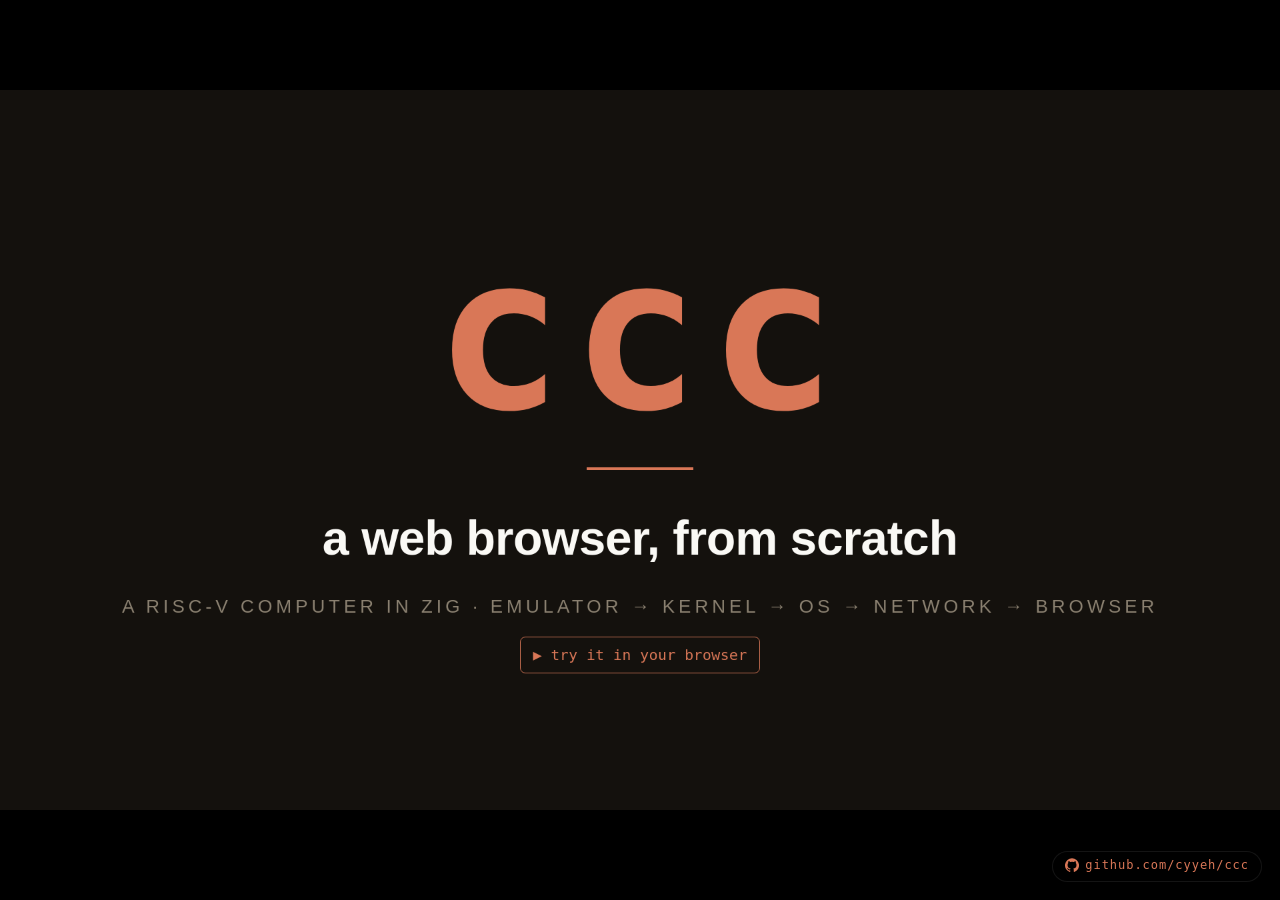
==== index.html @ 8da64212 "Phase 3.F Task 8: trace verification + README + deck updates Bumped README to "Phase 3 complete" wit" ====
<!DOCTYPE html>
<html lang="en">
<head>
  <meta charset="utf-8">
  <title>ccc — a web browser, from scratch</title>
  <meta name="viewport" content="width=device-width, initial-scale=1">
  <script src="deck-stage.js" defer></script>
  <style>
    :root {
      --bg: #14110d;
      --fg: #faf9f5;
      --accent: #d97757;
      --muted: #8a8070;
      --panel: #1e1a14;
      --panel-border: #2d261d;
      --dim: #5a5247;
    }

    html, body { margin: 0; padding: 0; background: #000; color: var(--fg); }

    deck-stage section {
      background: var(--bg);
      color: var(--fg);
      font-family: -apple-system, BlinkMacSystemFont, "Inter", "Helvetica Neue", Arial, sans-serif;
      font-size: 28px;
      line-height: 1.5;
      padding: 96px 120px;
      display: flex;
      flex-direction: column;
      /* `safe center` falls back to flex-start when content is taller than
         the slide — prevents the top from being clipped and unreachable when
         the section starts scrolling. */
      justify-content: safe center;
      box-sizing: border-box;
      letter-spacing: 0.005em;
      /* The shadow DOM's `::slotted(*) { overflow: hidden }` has no
         !important, so this author rule wins. Allow a vertical scrollbar
         when a slide's content exceeds the 1080px design height. */
      overflow-y: auto;
      overflow-x: hidden;
    }
    /* Minimal scrollbar styling so it blends with the deck palette. */
    deck-stage section::-webkit-scrollbar { width: 10px; }
    deck-stage section::-webkit-scrollbar-track { background: transparent; }
    deck-stage section::-webkit-scrollbar-thumb {
      background: rgba(217, 119, 87, 0.25);
      border-radius: 999px;
    }
    deck-stage section::-webkit-scrollbar-thumb:hover {
      background: rgba(217, 119, 87, 0.5);
    }

    section.title {
      align-items: center;
      justify-content: center;
      text-align: center;
      padding: 80px;
    }

    .brand {
      font-family: ui-monospace, "SF Mono", Menlo, Consolas, monospace;
      font-weight: 700;
      color: var(--accent);
      font-size: 320px;
      letter-spacing: 0.04em;
      line-height: 1;
    }
    .brand-rule {
      width: 160px;
      height: 4px;
      background: var(--accent);
      margin: 40px 0 48px;
    }
    .title-line-1 {
      font-size: 72px;
      font-weight: 600;
      letter-spacing: -0.01em;
      color: var(--fg);
      margin: 0;
    }
    .title-line-2 {
      font-size: 28px;
      color: var(--muted);
      letter-spacing: 0.2em;
      text-transform: uppercase;
      margin-top: 28px;
    }

    .slide-label {
      position: absolute;
      top: 44px;
      left: 120px;
      font-family: ui-monospace, "SF Mono", Menlo, Consolas, monospace;
      font-size: 22px;
      color: var(--dim);
      letter-spacing: 0.18em;
      text-transform: uppercase;
    }

    .slide-title {
      font-size: 68px;
      font-weight: 600;
      letter-spacing: -0.01em;
      color: var(--fg);
      margin: 0 0 20px 0;
    }
    .slide-title .accent { color: var(--accent); }

    /* Plain-English description under each slide title. Sits between the
       title and the technical content: readable at a conference-room
       distance, de-emphasised versus the title, emphasised versus code. */
    .plain {
      font-size: 28px;
      font-weight: 400;
      line-height: 1.5;
      color: #c8c0b3;
      max-width: 1500px;
      margin: 0 0 32px 0;
    }
    .plain strong { color: var(--fg); font-weight: 600; }
    .plain code {
      font-family: ui-monospace, "SF Mono", Menlo, Consolas, monospace;
      font-size: 0.92em;
      color: var(--accent);
    }

    .body { font-size: 32px; line-height: 1.55; }

    pre.code {
      background: var(--panel);
      border: 1px solid var(--panel-border);
      border-radius: 14px;
      padding: 28px 36px;
      font-family: ui-monospace, "SF Mono", Menlo, Consolas, monospace;
      font-size: 26px;
      line-height: 1.5;
      color: var(--fg);
      margin: 0;
      white-space: pre;
    }
    pre.code .c { color: var(--dim); }
    pre.code .k { color: #c49bde; }
    pre.code .n { color: #8db4e8; }
    pre.code .s { color: #9ec890; }
    pre.code .a { color: var(--accent); }

    code.inline {
      font-family: ui-monospace, "SF Mono", Menlo, Consolas, monospace;
      font-size: 0.92em;
      color: var(--accent);
      background: rgba(217, 119, 87, 0.08);
      padding: 2px 10px;
      border-radius: 6px;
    }

    .two-col { display: grid; grid-template-columns: 1fr 1fr; gap: 48px; align-items: start; }
    .three-col { display: grid; grid-template-columns: 1fr 1fr 1fr; gap: 36px; align-items: start; }

    .panel {
      background: var(--panel);
      border: 1px solid var(--panel-border);
      border-radius: 14px;
      padding: 26px 32px;
    }
    .panel h4 {
      margin: 0 0 12px 0;
      color: var(--accent);
      font-size: 22px;
      letter-spacing: 0.16em;
      text-transform: uppercase;
      font-weight: 600;
    }
    .panel p { margin: 0; font-size: 26px; line-height: 1.5; color: var(--fg); }

    .caption {
      font-size: 24px;
      color: var(--muted);
      margin-top: 28px;
      line-height: 1.5;
    }

    .flow {
      font-family: ui-monospace, "SF Mono", Menlo, Consolas, monospace;
      font-size: 24px;
      line-height: 1.5;
      color: var(--fg);
      white-space: pre;
      margin: 0;
    }
    .flow .arrow { color: var(--accent); font-weight: 600; }
    .flow .dim { color: var(--muted); }

    .check-list .row { margin-bottom: 18px; }
    .check-list .row:last-child { margin-bottom: 0; }
    .check-list .head {
      font-size: 32px;
      color: var(--accent);
      margin-bottom: 4px;
    }
    .check-list .sub {
      color: var(--muted);
      font-size: 22px;
      line-height: 1.4;
    }

    .toc { display: flex; flex-direction: column; gap: 14px; margin-top: 4px; }
    .toc-row {
      display: grid;
      grid-template-columns: 84px 1fr;
      gap: 28px;
      align-items: baseline;
    }
    .toc-num {
      font-family: ui-monospace, "SF Mono", Menlo, Consolas, monospace;
      font-size: 64px;
      font-weight: 700;
      line-height: 1;
      color: var(--dim);
      text-align: right;
      letter-spacing: -0.02em;
    }
    .toc-body { min-width: 0; }
    .toc-head {
      font-size: 30px;
      font-weight: 600;
      color: var(--fg);
      margin-bottom: 4px;
      line-height: 1.2;
    }
    .toc-sub {
      font-size: 22px;
      color: var(--muted);
      line-height: 1.4;
    }
    .toc-sub code.inline { font-size: 0.95em; }
    .toc-status {
      display: inline-block;
      font-family: ui-monospace, "SF Mono", Menlo, Consolas, monospace;
      font-size: 18px;
      font-weight: 500;
      letter-spacing: 0.12em;
      text-transform: uppercase;
      padding: 3px 12px;
      border-radius: 999px;
      margin-left: 14px;
      vertical-align: middle;
    }
    .toc-status.done {
      color: var(--accent);
      background: rgba(217, 119, 87, 0.12);
      border: 1px solid rgba(217, 119, 87, 0.4);
    }
    .toc-status.active {
      color: var(--fg);
      background: rgba(217, 119, 87, 0.22);
      border: 1px solid var(--accent);
    }
    .toc-status.upcoming {
      color: var(--dim);
      background: transparent;
      border: 1px solid var(--panel-border);
    }
    .toc-status.optional {
      color: var(--dim);
      background: transparent;
      border: 1px dashed var(--panel-border);
    }

    .site-footer {
      position: fixed;
      right: 18px;
      bottom: 18px;
      z-index: 2147483100;
      font-family: ui-monospace, "SF Mono", Menlo, Consolas, monospace;
      font-size: 12px;
      letter-spacing: 0.08em;
      padding: 6px 12px;
      border-radius: 999px;
      background: rgba(0, 0, 0, 0.55);
      backdrop-filter: blur(6px);
      -webkit-backdrop-filter: blur(6px);
      border: 1px solid rgba(255, 255, 255, 0.08);
    }
    .site-footer a {
      color: var(--accent);
      text-decoration: none;
      display: inline-flex;
      align-items: center;
      gap: 6px;
    }
    .site-footer a:hover { color: #fff; }
    .site-footer svg { width: 14px; height: 14px; display: block; }
    .demo-link {
      display: inline-block;
      margin-top: 24px;
      font-family: ui-monospace, "SF Mono", Menlo, Consolas, monospace;
      font-size: 22px;
      color: var(--accent);
      text-decoration: none;
      padding: 10px 18px;
      border: 1px solid var(--accent);
      border-radius: 8px;
      transition: background-color 140ms ease, color 140ms ease;
    }
    .demo-link:hover {
      background: var(--accent);
      color: var(--bg);
    }
    @media print { .site-footer { display: none !important; } }
  </style>
</head>
<body>

<deck-stage width="1920" height="1080">

  <!-- 1: Title -->
  <section class="title" data-label="Title">
    <div class="brand">ccc</div>
    <div class="brand-rule"></div>
    <div class="title-line-1">a web browser, from scratch</div>
    <div class="title-line-2">a RISC-V computer in Zig · emulator → kernel → OS → network → browser</div>
    <a class="demo-link" href="web/">▶ try it in your browser</a>
  </section>

  <!-- 2: Table of contents · five phases -->
  <section data-label="Contents · five phases">
    <div class="slide-label">contents · the project</div>
    <h2 class="slide-title">Five phases, <span class="accent">one browser</span></h2>
    <p class="plain">The end goal: boot our own kernel, talk to a server we control, and render plain HTML in a terminal-mode browser — everything written from scratch. No Linux. No TLS. That arc splits into five phases, each with its own spec and plan. <strong>Phase 6</strong> is an optional graphical addendum — framebuffer, compositor, windowed apps — orthogonal to the browser goal.</p>
    <div class="toc">
      <div class="toc-row">
        <div class="toc-num">1</div>
        <div class="toc-body">
          <div class="toc-head">RISC-V CPU emulator <span class="toc-status done">✓ complete</span></div>
          <div class="toc-sub">Zig-written RV32IMA emulator · passes <code class="inline">riscv-tests</code> · runs a bare-metal hello world.</div>
        </div>
      </div>
      <div class="toc-row">
        <div class="toc-num">2</div>
        <div class="toc-body">
          <div class="toc-head">Bare-metal kernel <span class="toc-status done">✓ complete</span></div>
          <div class="toc-sub">S-mode + Sv32 paging · trap delegation · async timers · process + scheduler + <code class="inline">yield</code> + ticks.</div>
        </div>
      </div>
      <div class="toc-row">
        <div class="toc-num">3</div>
        <div class="toc-body">
          <div class="toc-head">Multi-process OS + shell <span class="toc-status active">complete · 3.a + 3.b + 3.c + 3.d + 3.e + 3.f done</span></div>
          <div class="toc-sub">Process scheduler · fork/exec · block device · filesystem · tiny shell, <code class="inline">ls</code>/<code class="inline">cat</code>, an editor. <strong>Plans 3.A + 3.B + 3.C + 3.D + 3.E + 3.F landed (Phase 3 done):</strong> emulator PLIC + block + UART RX, the kernel-side <code class="inline">ptable</code> / scheduler / <code class="inline">swtch</code> / ELF loader, the full Unix-shaped <code class="inline">fork</code> / <code class="inline">exec</code> / <code class="inline">wait</code> / <code class="inline">exit</code> / kill-flag lifecycle, the read-side filesystem (bufcache + inode cache + <code class="inline">namei</code> · <code class="inline">/bin/init</code> from disk), the <strong>write side + console + shell</strong> — <code class="inline">writei</code> / <code class="inline">ialloc</code> / <code class="inline">itrunc</code> / <code class="inline">dirlink</code>, cooked-mode line discipline on fd 0/1/2, and a real <code class="inline">sh</code> driving <code class="inline">ls</code> / <code class="inline">cat</code> / <code class="inline">echo</code> / <code class="inline">mkdir</code> / <code class="inline">rm</code>, and finally the <strong>cursor-moving <code class="inline">edit</code> binary + <code class="inline">e2e-persist</code></strong> that proves writes survive emulator restart.</div>
        </div>
      </div>
      <div class="toc-row">
        <div class="toc-num">4</div>
        <div class="toc-body">
          <div class="toc-head">Network stack <span class="toc-status upcoming">upcoming</span></div>
          <div class="toc-sub">Ethernet → ARP → IP → ICMP → UDP → TCP → DNS, layer by layer.</div>
        </div>
      </div>
      <div class="toc-row">
        <div class="toc-num">5</div>
        <div class="toc-body">
          <div class="toc-head">HTTP/1.0 + text browser <span class="toc-status upcoming">upcoming</span></div>
          <div class="toc-sub">HTTP client · URL parsing · tiny HTML parser · terminal renderer · link navigation by number.</div>
        </div>
      </div>
      <div class="toc-row">
        <div class="toc-num">6</div>
        <div class="toc-body">
          <div class="toc-head">Framebuffer + compositor + windowed apps <span class="toc-status optional">optional · addendum</span></div>
          <div class="toc-sub">Linear framebuffer · mouse + keyboard input · kernel <code class="inline">mmap</code> + pipes · userland <code class="inline">wm</code> compositor · windowed <code class="inline">clock</code>, <code class="inline">calc</code>, and <code class="inline">term</code> demos. Reverses the original "no graphics" stance.</div>
        </div>
      </div>
    </div>
    <div class="caption">This deck walks <strong>Phase 1</strong> and <strong>Phase 2</strong> in full, plus <strong>Plans 3.A, 3.B, 3.C, 3.D, 3.E, and 3.F</strong> — the emulator-side substrate, the kernel-side multi-process foundation, the Unix-shaped process lifecycle, the read-side filesystem that finally loads <code class="inline">/bin/init</code> from disk, the write-side + console + shell that gives the OS its first interactive prompt, and the cursor-moving <code class="inline">edit</code> binary + persistence test that closes Phase 3.</div>
  </section>

  <!-- 3: Chapter 1.A · the hart -->
  <section data-label="Ch 1.A · the hart">
    <div class="slide-label">chapter 1.a · the hart</div>
    <h2 class="slide-title">A register file and a <span class="accent">fetch-decode loop</span></h2>
    <p class="plain">Phase 1 starts with nothing. A <code>Cpu</code> struct holds <strong>32 general-purpose registers</strong> (x0 hardwired to zero) plus a program counter. The main loop fetches four bytes at PC, decodes them into a tagged <code class="inline">Instruction</code>, dispatches on the variant, and steps PC.</p>
    <div class="two-col">
      <pre class="code" style="margin: 0; font-size: 22px; padding: 18px 22px;"><span class="k">pub const</span> Cpu = <span class="k">struct</span> {
    regs: [<span class="n">32</span>]u32,        <span class="c">// x0..x31</span>
    pc:   u32,             <span class="c">// program counter</span>
    mem:  *Memory,

    <span class="k">pub fn</span> writeReg(self: *Cpu,
                       i: u5, v: u32) <span class="k">void</span> {
        <span class="k">if</span> (i == <span class="n">0</span>) <span class="k">return</span>;  <span class="c">// x0 hardwired</span>
        self.regs[i] = v;
    }

    <span class="k">pub fn</span> step(self: *Cpu) !<span class="k">void</span> {
        <span class="k">const</span> raw = <span class="k">try</span> self.mem.fetch(self.pc);
        <span class="k">const</span> insn = <span class="k">try</span> decode(raw);
        <span class="k">try</span> self.execute(insn);
    }
};</pre>
      <div class="panel">
        <h4>40 RV32I instructions</h4>
        <p style="font-size: 22px; line-height: 1.65;">
          <strong>2</strong> · LUI · AUIPC<br>
          <strong>2</strong> · JAL · JALR<br>
          <strong>6</strong> · BEQ · BNE · BLT · BGE · BLTU · BGEU<br>
          <strong>5</strong> · LB · LH · LW · LBU · LHU<br>
          <strong>3</strong> · SB · SH · SW<br>
          <strong>9</strong> · ADDI · SLTI · SLTIU · XORI · ORI · ANDI · SLLI · SRLI · SRAI<br>
          <strong>10</strong> · ADD · SUB · SLL · SLT · SLTU · XOR · SRL · SRA · OR · AND<br>
          <strong>3</strong> · FENCE · ECALL · EBREAK
        </p>
      </div>
    </div>
    <div class="caption">All 40 decode into a single tagged <code class="inline">Instruction</code> union — <code class="inline">execute</code> switches on the tag, no opcode-bit shenanigans in the hot path. <strong>78 inline unit tests</strong> pin encode/decode round-trips and arithmetic edge cases.</div>
  </section>

  <!-- 4: Chapter 1.A · memory + MMIO -->
  <section data-label="Ch 1.A · memory + MMIO">
    <div class="slide-label">chapter 1.a · memory + mmio</div>
    <h2 class="slide-title">128 MB of RAM, <span class="accent">two devices, one halt</span></h2>
    <p class="plain">Memory is one flat allocation at <code>0x8000_0000</code>. Loads and stores route through a single <code>Memory</code> object: addresses inside the RAM range hit the buffer; a small set of MMIO ranges shortcut to device handlers. Two devices is the minimum needed to make the guest <em>do</em> something visible: print bytes, then stop.</p>
    <div class="two-col">
      <pre class="flow" style="font-size: 22px; margin: 0;"><span class="dim">guest physical address space</span>

 0x0000_0000  ┐
              │  invalid · access fault
 0x0010_0000  ┤  <span class="arrow">halt MMIO</span>   <span class="dim">(1 byte)</span>
              │
 0x1000_0000  ┤  <span class="arrow">UART</span>        <span class="dim">(NS16550A subset)</span>
              │
              │  invalid
 0x8000_0000  ┤  <span class="arrow">RAM</span>         <span class="dim">128 MB, flat</span>
              │
 0x8800_0000  ┘
</pre>
      <div class="panel">
        <h4>UART · 0x1000_0000</h4>
        <p style="font-size: 22px; margin-bottom: 18px;">NS16550A subset. THR (offset 0) byte-stores forward to host stdout; LSR (offset 5) reports <code class="inline">THR_EMPTY | TX_IDLE</code> so the guest's spin-wait completes immediately.</p>
        <h4 style="margin-top: 0;">Halt · 0x0010_0000</h4>
        <p style="font-size: 22px;">A single byte. Any store snapshots the low byte as the host process's exit code, then breaks the fetch-decode loop.</p>
      </div>
    </div>
    <div class="caption"><code class="inline">zig build e2e</code> loads a hand-encoded RV32I program at <code class="inline">0x8000_0000</code> that loops over <code class="inline">"hello world\n"</code>, byte-stores each character to the UART THR, then byte-stores 0 to the halt device. <strong>The first end-to-end signal that the emulator is real.</strong></div>
  </section>

  <!-- 5: Chapter 1.B · M extension -->
  <section data-label="Ch 1.B · M extension">
    <div class="slide-label">chapter 1.b · m extension</div>
    <h2 class="slide-title">Multiply, divide, <span class="accent">every edge case</span></h2>
    <p class="plain">RV32M adds <strong>8 instructions</strong>. Multiply is straightforward — except the high-word variants (<code>mulh</code> / <code>mulhu</code> / <code>mulhsu</code>) need 64-bit intermediates with the right signedness on each operand. Divide and remainder are required to behave a specific way on the two cases that would otherwise trap on real silicon: <strong>divide by zero</strong> and <strong>signed overflow</strong>.</p>
    <div class="two-col">
      <pre class="code" style="margin: 0; font-size: 22px; padding: 18px 22px;"><span class="c">// rv32m: 8 ops, all OP-major (0x33),</span>
<span class="c">// distinguished by funct7 = 0000001</span>

<span class="c">// multiply</span>
mul    rd, rs1, rs2     <span class="c">// (rs1 * rs2)[31:0]</span>
mulh   rd, rs1, rs2     <span class="c">// (s64 × s64)[63:32]</span>
mulhu  rd, rs1, rs2     <span class="c">// (u64 × u64)[63:32]</span>
mulhsu rd, rs1, rs2     <span class="c">// (s64 × u64)[63:32]</span>

<span class="c">// divide / remainder</span>
div    rd, rs1, rs2     <span class="c">// signed</span>
divu   rd, rs1, rs2     <span class="c">// unsigned</span>
rem    rd, rs1, rs2     <span class="c">// signed</span>
remu   rd, rs1, rs2     <span class="c">// unsigned</span></pre>
      <div class="panel">
        <h4>Edge cases · spec-mandated</h4>
        <p style="font-size: 22px; line-height: 1.65;">
          <strong>Divide by zero</strong><br>
          <code class="inline">div / divu</code> → <code class="inline">0xFFFF_FFFF</code><br>
          <code class="inline">rem / remu</code> → dividend<br><br>
          <strong>Signed overflow</strong> <span style="color: var(--muted);">(<code class="inline">INT_MIN</code> ÷ <code class="inline">-1</code>)</span><br>
          <code class="inline">div</code> → <code class="inline">INT_MIN</code><br>
          <code class="inline">rem</code> → <code class="inline">0</code><br><br>
          <span style="color: var(--muted);">No traps. Ever. The result is what the hardware <em>must</em> return.</span>
        </p>
      </div>
    </div>
    <div class="caption"><code class="inline">execute</code> casts to <code class="inline">i64</code>/<code class="inline">u64</code> with the correct signedness per opcode, then truncates to the requested half. ~30 new unit tests pin every edge case from the table above.</div>
  </section>

  <!-- 6: Chapter 1.B · A extension -->
  <section data-label="Ch 1.B · A extension">
    <div class="slide-label">chapter 1.b · a extension</div>
    <h2 class="slide-title">LR/SC plus <span class="accent">nine atomic ops</span></h2>
    <p class="plain">RV32A adds <strong>11 instructions</strong>. Load-reserved / store-conditional gives us a compare-and-swap-shaped primitive; the nine AMOs (atomic-memory-operation) are read-modify-write opcodes that return the original value. Single-hart semantics — the <code>aq</code>/<code>rl</code> ordering bits decode but don't reorder anything. A small <code class="inline">reservation: ?u32</code> field on the hart tracks live LR/SC state.</p>
    <pre class="code">    <span class="c"># 6 × 7 = 42, atomically stored, split for display</span>
    li    t1, <span class="n">6</span>
    li    t2, <span class="n">7</span>
    <span class="a">mul</span>   t4, t1, t2          <span class="c"># t4 ← 42                       (RV32M)</span>
    <span class="a">amoswap.w</span> t5, t4, (t3)    <span class="c"># atomically store 42          (RV32A)</span>
    <span class="a">divu</span>  t6, t4, <span class="n">10</span>           <span class="c"># tens  = 4                    (RV32M)</span>
    <span class="a">remu</span>  t4, t4, <span class="n">10</span>           <span class="c"># ones  = 2                    (RV32M)</span>
    <span class="a">fence.i</span>                     <span class="c"># instruction fence          (Zifencei)</span></pre>
    <div class="caption"><strong>11 A-ops</strong> · <code class="inline">lr.w</code> · <code class="inline">sc.w</code> + 9 AMOs <span style="color: var(--muted);">(swap · add · xor · and · or · min · max · minu · maxu)</span> · <strong>1 Zifencei</strong> — <code class="inline">fence.i</code> is a no-op (we have no I-cache). <code class="inline">lr.w</code> sets the reservation; <code class="inline">sc.w</code> reads it, returns 0 on success / 1 on miss, then clears it. ~50 new unit tests green.</div>
  </section>

  <!-- 7: Chapter 1.C · privilege + CSRs -->
  <section data-label="Ch 1.C · privilege + CSRs">
    <div class="slide-label">chapter 1.c · privilege + csrs</div>
    <h2 class="slide-title">Two privileges, <span class="accent">a control file</span></h2>
    <p class="plain">Up to now the hart had one mode and zero state besides registers and PC. Plan 1.C adds the machinery that separates kernel code from user code: a second privilege level (<strong>U</strong>), a small file of <strong>control and status registers</strong>, and the <code>Zicsr</code> instructions that read and write them. U-mode access to M-CSRs traps as illegal — the boundary becomes enforceable.</p>
    <div class="two-col">
      <div class="panel">
        <h4>Zicsr · 6 instructions</h4>
        <pre class="code" style="margin: 12px 0 0 0; font-size: 22px; padding: 18px 22px;">csrrw  rd, csr, rs1   <span class="c"># swap</span>
csrrs  rd, csr, rs1   <span class="c"># set bits</span>
csrrc  rd, csr, rs1   <span class="c"># clear bits</span>
csrrwi rd, csr, uimm5
csrrsi rd, csr, uimm5
csrrci rd, csr, uimm5

<span class="c"># side-effect rules:</span>
<span class="c">#   rd  = x0 → suppress read</span>
<span class="c">#   rs1 = x0 → suppress write</span></pre>
      </div>
      <div class="panel">
        <h4>M-mode CSR file</h4>
        <p style="font-size: 22px; line-height: 1.65;">
          <strong>writable</strong><br>
          <code class="inline">mstatus</code> · <code class="inline">mtvec</code> · <code class="inline">mepc</code><br>
          <code class="inline">mcause</code> · <code class="inline">mtval</code><br>
          <code class="inline">mie</code> · <code class="inline">mip</code> · <code class="inline">mscratch</code><br>
          <code class="inline">mtimecmp</code> <span style="color: var(--muted);">(via CLINT mirror)</span><br><br>
          <strong>read-only</strong><br>
          <code class="inline">misa</code> = <code class="inline">0x4014_1101</code> <span style="color: var(--muted);">(RV32 I·M·A·U)</span><br>
          <code class="inline">mhartid</code> · <code class="inline">mvendor/arch/impid</code> · zero<br><br>
          U-mode CSR access → illegal instruction trap.
        </p>
      </div>
    </div>
    <div class="caption"><code class="inline">mstatus</code>'s key bits: <strong>MIE</strong> (interrupts enabled), <strong>MPIE</strong> (saved MIE), <strong>MPP</strong> (previous privilege — restored by <code class="inline">mret</code>). Setting <code class="inline">MPP=00</code> then <code class="inline">mret</code> downgrades to U-mode. The whole privilege transition is one instruction.</div>
  </section>

  <!-- 8: Chapter 1.C · traps + conformance -->
  <section data-label="Ch 1.C · traps + conformance">
    <div class="slide-label">chapter 1.c · traps + the real test suite</div>
    <h2 class="slide-title">Synchronous traps, <span class="accent">a real test suite</span></h2>
    <p class="plain">A trap is a tightly choreographed dance of CSR writes. Six fields snapshot the cause, the faulting PC, and the previous privilege; PC jumps to <code>mtvec</code>. <code>mret</code> reverses it. Eight causes cover everything an RV32IMA hart can throw without supervisor mode. Then we point the official <strong>RISC-V conformance tests</strong> at it.</p>
    <div class="two-col">
      <div class="panel">
        <h4>Trap entry · mret</h4>
        <pre class="flow" style="font-size: 20px; line-height: 1.4; margin-top: 6px;">  U-mode code
     │  ecall / fault
     ▼
  mcause ← cause code
  mepc   ← pc of faulting inst
  mtval  ← fault info
  mstatus.MPP  ← prev priv
  mstatus.MPIE ← MIE; MIE ← 0
  pc     ← mtvec
     │
     ▼
  M-mode handler
     │  <span class="arrow">mret</span>
     ▼
  pc     ← mepc
  priv   ← mstatus.MPP
  MIE    ← mstatus.MPIE
     │
     ▼
  resume

<span class="dim">8 causes · ecall_u/m · ebreak ·</span>
<span class="dim">illegal · ld/st misaligned · ld/st fault</span></pre>
      </div>
      <div class="panel">
        <h4>Conformance · riscv-tests</h4>
        <pre style="background: transparent; border: none; padding: 0; margin: 12px 0 0 0; font-family: ui-monospace, Menlo, monospace; font-size: 22px; line-height: 1.55; color: var(--fg); white-space: pre;">$ zig build riscv-tests
<span style="color: var(--dim);"># 66/66 pass</span>
<span style="color: var(--dim);">#   rv32ui  39   integer</span>
<span style="color: var(--dim);">#   rv32um   8   multiply/divide</span>
<span style="color: var(--dim);">#   rv32ua  10   atomics</span>
<span style="color: var(--dim);">#   rv32mi   9   M-mode + traps</span></pre>
        <p style="font-size: 22px; line-height: 1.55; margin-top: 16px;">Each test is an ELF that runs under our hand-rolled <strong>ELF32 loader</strong>; success is signaled by writing 1 to the linker symbol <code class="inline">tohost</code>. CLINT lives at <code class="inline">0x0200_0000</code> for the <code class="inline">rv32mi</code> timer tests.</p>
      </div>
    </div>
  </section>

  <!-- 9: Chapter 1.D · two halves -->
  <section data-label="Ch 1.D · hello.elf">
    <div class="slide-label">chapter 1.d · hello.elf · two halves</div>
    <h2 class="slide-title">Two halves, one binary</h2>
    <p class="plain"><code>hello.elf</code> bundles two cooperating programs. A tiny supervisor written in assembly boots the hardware and services requests; the application, written in Zig, simply asks for what it wants. The split mirrors how real operating systems separate <strong>kernel code</strong> from <strong>user code</strong>.</p>
    <div class="two-col">
      <div class="panel">
        <h4>monitor.S · M-mode</h4>
        <p style="margin-bottom: 16px;">Boots the hart, installs the trap vector, drops to U-mode, and services <code class="inline">ecall</code>.</p>
        <p style="color: var(--muted); font-size: 24px;">Hand-written RISC-V assembly. Linked at <code class="inline">0x80000000</code>.</p>
      </div>
      <div class="panel">
        <h4>hello.zig · U-mode</h4>
        <p style="margin-bottom: 16px;">Naked function. No prologue, no stack. Calls <code class="inline">write(1, msg, 12)</code> then <code class="inline">exit(0)</code> via <code class="inline">ecall</code>.</p>
        <p style="color: var(--muted); font-size: 24px;">Cross-compiled Zig. No libc.</p>
      </div>
    </div>
  </section>

  <!-- 10: Chapter 1.D · boot flow -->
  <section data-label="Ch 1.D · boot flow">
    <div class="slide-label">chapter 1.d · hello.elf · boot flow</div>
    <h2 class="slide-title">Control flow, end to end</h2>
    <p class="plain">From the moment ccc opens the ELF file until <code>hello world</code> appears on the terminal, control passes through five handoffs — some inside the guest program, others across the boundary into ccc's emulated hardware.</p>
    <pre class="flow">  ccc                           <span class="dim">← host: ELF32 loader reads hello.elf; PC = e_entry</span>
   ▼
  monitor._start       (M-mode)
   │  set sp, mtvec, mepc; clear MPP;  <span class="arrow">mret</span>
   ▼
  hello.u_entry        (U-mode)
   │  li a7, 64 ; la a1, msg ; li a2, 12;  <span class="arrow">ecall</span>
   ▼
  monitor.trap_vector  (M-mode, cause = ecall_from_u)
   │  dispatch on a7:  64 → sys_write   93 → sys_exit
   ▼
  UART THR  0x10000000          <span class="dim">← stdout byte</span>
  halt MMIO 0x00100000          <span class="dim">← exit code</span></pre>
  </section>

  <!-- 11: Chapter 1.D · monitor._start -->
  <section data-label="Ch 1.D · monitor.S">
    <div class="slide-label">chapter 1.d · hello.elf · monitor.S</div>
    <h2 class="slide-title">_start: configure the hart, drop to U-mode</h2>
    <p class="plain">The first code that runs inside the emulated CPU. It sets up the stack pointer, registers a handler for anything that might go wrong, voluntarily downgrades its own privilege, and jumps to the application. This is the standard pattern for bare-metal code handing off to user code.</p>
    <pre class="code">_start:
    la    sp, _stack_top           <span class="c"># 8 KB stack above all sections</span>
    la    t0, trap_vector
    csrw  mtvec, t0                <span class="c"># install the trap handler</span>
    li    t0, 0x1888
    csrc  mstatus, t0              <span class="c"># clear MPP → post-mret priv = U</span>
    la    t0, u_entry
    csrw  mepc, t0                 <span class="c"># return address</span>
    <span class="a">mret</span>                           <span class="c"># PC ← mepc, priv ← MPP (= U)</span></pre>
    <div class="caption">PMP setup omitted for clarity — the real <code class="inline">monitor.S</code> installs a PMP entry granting U-mode RWX on all of RAM so QEMU and ccc run the same binary.</div>
  </section>

  <!-- 12: Chapter 1.D · u_entry -->
  <section data-label="Ch 1.D · hello.zig">
    <div class="slide-label">chapter 1.d · hello.elf · hello.zig</div>
    <h2 class="slide-title">The entire U-mode program</h2>
    <p class="plain">The application, in its entirety — a <strong>naked</strong> Zig function (no prologue, no stack setup) that issues two system calls: one to print the message, one to exit. Every piece of machinery elsewhere in this deck exists to make these ten lines of assembly work.</p>
    <pre class="code"><span class="k">export fn</span> u_entry() linksection(<span class="s">".text.umode"</span>)
                   callconv(.naked) <span class="k">noreturn</span> {
    <span class="k">asm</span> <span class="k">volatile</span> (
        \\ <span class="c"># write(1, msg, 12)</span>
        \\ li   a7, <span class="n">64</span>
        \\ li   a0, <span class="n">1</span>
        \\ la   a1, msg
        \\ li   a2, <span class="n">12</span>
        \\ <span class="a">ecall</span>
        \\ <span class="c"># exit(0)</span>
        \\ li   a7, <span class="n">93</span>
        \\ li   a0, <span class="n">0</span>
        \\ <span class="a">ecall</span>
    );
}</pre>
  </section>

  <!-- 13: Chapter 1.D · ecall + dispatch -->
  <section data-label="Ch 1.D · trap + dispatch">
    <div class="slide-label">chapter 1.d · hello.elf · the trap</div>
    <h2 class="slide-title"><code class="inline" style="font-size: 0.95em;">ecall</code> → <code class="inline" style="font-size: 0.95em;">trap_vector</code></h2>
    <p class="plain">When the user program hits <code>ecall</code>, the CPU snapshots state into CSRs and jumps to <code>mtvec</code>. The monitor's trap vector first confirms the cause really was an <code>ecall</code>, then branches on the syscall number the user placed in <code>a7</code>.</p>
    <div class="two-col">
      <div class="panel">
        <h4>CSR state on entry</h4>
        <p style="font-family: ui-monospace, Menlo, monospace; font-size: 26px; line-height: 1.7;">
          mcause = 8 <span style="color: var(--muted);">(ecall from U)</span><br>
          mepc = pc of ecall<br>
          mstatus.MPP  = U<br>
          mstatus.MPIE = MIE<br>
          MIE = 0<br><br>
          pc = mtvec
        </p>
      </div>
      <pre class="code" style="margin: 0; font-size: 24px;">trap_vector:
    csrr  t0, mcause
    li    t1, <span class="n">8</span>                <span class="c"># ecall from U</span>
    bne   t0, t1, unexpected_trap

    li    t0, <span class="n">64</span>
    beq   a7, t0, <span class="a">sys_write</span>
    li    t0, <span class="n">93</span>
    beq   a7, t0, <span class="a">sys_exit</span>

    li    a0, -<span class="n">38</span>             <span class="c"># -ENOSYS</span>
    j     mret_resume</pre>
    </div>
  </section>

  <!-- 14: Chapter 1.D · sys_write + sys_exit -->
  <section data-label="Ch 1.D · devices">
    <div class="slide-label">chapter 1.d · hello.elf · the devices</div>
    <h2 class="slide-title">Bytes out · <span class="accent">exit code in</span></h2>
    <p class="plain">Two syscalls, two magic addresses. ccc intercepts stores to <code>0x10000000</code> and forwards them to the host terminal; stores to <code>0x00100000</code> halt the simulation and set the host process's exit code.</p>
    <div class="two-col">
      <pre class="code" style="margin: 0; font-size: 24px;">sys_write:               <span class="c"># a7 = 64</span>
    mv    t2, a2            <span class="c"># save len</span>
    li    t0, <span class="n">0x10000000</span>    <span class="c"># UART THR</span>
<span class="a">1</span>:  lbu   t1, <span class="n">0</span>(a1)
    sb    t1, <span class="n">0</span>(t0)        <span class="c"># byte → UART</span>
    addi  a1, a1, <span class="n">1</span>
    addi  a2, a2, -<span class="n">1</span>
    bnez  a2, <span class="a">1b</span>
    mv    a0, t2            <span class="c"># return len</span>
    j     mret_resume</pre>
      <pre class="code" style="margin: 0; font-size: 24px;">sys_exit:                <span class="c"># a7 = 93</span>
    li    t0, <span class="n">0x00100000</span>    <span class="c"># halt MMIO</span>
    sb    a0, <span class="n">0</span>(t0)        <span class="c"># low byte → exit</span>
<span class="a">1</span>:  j     <span class="a">1b</span>                <span class="c"># unreachable</span></pre>
    </div>
  </section>

  <!-- 15: Chapter 1.D · verification -->
  <section data-label="Ch 1.D · verification">
    <div class="slide-label">chapter 1.d · hello.elf · verification</div>
    <h2 class="slide-title">Verified against QEMU, <span class="accent">instruction by instruction</span></h2>
    <p class="plain">Two independent verification paths. The <code>e2e-hello-elf</code> test pins the final output to the exact string <code>hello world\n</code>. The QEMU-diff harness runs the same ELF through <code>qemu-system-riscv32</code> and through ccc, then diffs the per-instruction traces.</p>
    <div class="two-col">
      <div class="panel">
        <h4>End-to-end &amp; conformance</h4>
        <pre style="background: transparent; border: none; padding: 0; margin: 0; font-family: ui-monospace, Menlo, monospace; font-size: 24px; line-height: 1.55; color: var(--fg); white-space: pre;">$ zig build e2e-hello-elf
<span style="color: var(--dim);"># asserts stdout == "hello world\n"</span>

$ zig build riscv-tests
<span style="color: var(--dim);"># 66/66 tests pass:</span>
<span style="color: var(--dim);">#   rv32ui  39</span>
<span style="color: var(--dim);">#   rv32um   8</span>
<span style="color: var(--dim);">#   rv32ua  10</span>
<span style="color: var(--dim);">#   rv32mi   9</span></pre>
      </div>
      <div class="panel">
        <h4>QEMU-diff</h4>
        <pre style="background: transparent; border: none; padding: 0; margin: 0; font-family: ui-monospace, Menlo, monospace; font-size: 24px; line-height: 1.55; color: var(--fg); white-space: pre;">$ scripts/qemu-diff.sh \
    zig-out/bin/hello.elf

<span style="color: var(--dim);"># runs same ELF under:</span>
<span style="color: var(--dim);">#   qemu-system-riscv32 --trace</span>
<span style="color: var(--dim);">#   ccc --trace</span>
<span style="color: var(--dim);"># canonicalises to "PC insn" lines</span>
<span style="color: var(--dim);"># diffs — empty output = match</span></pre>
      </div>
    </div>
  </section>

  <!-- 16: Chapter 2.A · S-mode -->
  <section data-label="Ch 2.A · S-mode">
    <div class="slide-label">chapter 2.a · the missing privilege</div>
    <h2 class="slide-title">A third privilege: <span class="accent">supervisor</span></h2>
    <p class="plain">Phase 1's hart had two modes — M and U. A real OS sits in the middle, where it can run system code without owning the firmware. Plan 2.A adds <strong>S-mode</strong>, plus its own slice of CSRs that mirror the M-mode set. <code>sstatus</code>, <code>sie</code>, and <code>sip</code> are <strong>masked views</strong> over the same underlying mstatus/mie/mip storage — the kernel never sees machine-only bits.</p>
    <div class="three-col">
      <div class="panel">
        <h4>S-mode CSRs</h4>
        <p style="font-size: 22px; line-height: 1.65;">
          <code class="inline">sstatus</code> <span style="color: var(--muted);">(SIE/SPIE/SPP/SUM/MXR)</span><br>
          <code class="inline">sie</code> · <code class="inline">sip</code> <span style="color: var(--muted);">(SSI/STI/SEI bits only)</span><br>
          <code class="inline">stvec</code> · <code class="inline">sepc</code> · <code class="inline">scause</code><br>
          <code class="inline">stval</code> · <code class="inline">sscratch</code><br>
          <code class="inline">satp</code> <span style="color: var(--muted);">(MODE · ASID · root PPN)</span>
        </p>
      </div>
      <div class="panel">
        <h4>Two new instructions</h4>
        <p style="font-size: 22px; line-height: 1.65;">
          <code class="inline">sret</code> — the S-mode counterpart of <code class="inline">mret</code>. Restores PC ← <code class="inline">sepc</code>, priv ← <code class="inline">sstatus.SPP</code>, SIE ← SPIE.<br><br>
          <code class="inline">sfence.vma</code> — TLB / page-table fence. We don't model a TLB, so this is effectively a no-op — but the encoding decodes and privilege-checks.
        </p>
      </div>
      <div class="panel">
        <h4>Privilege ladder</h4>
        <pre class="flow" style="font-size: 22px; line-height: 1.5; margin: 0;">  M  <span class="dim">(firmware)</span>
   ↓  mret
  S  <span class="dim">(kernel)</span>
   ↓  sret
  U  <span class="dim">(user)</span>

<span class="dim">misa now</span>
0x4014_1101
<span class="dim">RV32 I·M·A·U·S</span></pre>
      </div>
    </div>
    <div class="caption">U-mode access to <em>any</em> S-CSR traps as illegal. M-mode can read or write S-CSRs freely. Every Phase 1 test stays green — adding a privilege level shouldn't break anything below it.</div>
  </section>

  <!-- 17: Chapter 2.A · Sv32 paging -->
  <section data-label="Ch 2.A · Sv32 paging">
    <div class="slide-label">chapter 2.a · sv32 paging</div>
    <h2 class="slide-title">Virtual addresses, <span class="accent">a two-level walk</span></h2>
    <p class="plain">When <code>satp.MODE = 1</code> and the effective privilege is S or U, every address the hart touches goes through the page table. Two levels of 10 bits index 4 KB tables of 32-bit PTEs; the leaf carries an R/W/X/U/V/A/D flag set and the physical page number. Permission checks happen on every walk; failures raise one of three new <strong>page-fault</strong> causes.</p>
    <div class="two-col">
      <pre class="flow" style="font-size: 22px; margin: 0;"><span class="dim">Sv32 virtual address</span>

 31      22 21      12 11        0
┌──────────┬─────────┬────────────┐
│  VPN[1]  │ VPN[0]  │   offset   │
│  10 bits │ 10 bits │  12 bits   │
└──────────┴─────────┴────────────┘

<span class="dim">two-level walk</span>
 L1 = (satp.PPN &lt;&lt; 12) + VPN[1]*4
 L2 = ( L1.PPN  &lt;&lt; 12) + VPN[0]*4
 PA = ( L2.PPN  &lt;&lt; 12) |  offset

<span class="dim">page-fault causes</span>
 <span class="arrow">12</span> inst    <span class="arrow">13</span> load    <span class="arrow">15</span> store</pre>
      <div class="panel">
        <h4>PTE layout · 32 bits</h4>
        <pre class="flow" style="font-size: 18px; line-height: 1.5; margin: 0;"> 31     20 19    10 9 8 7 6 5 4 3 2 1 0
┌─────────┬───────┬───┬─┬─┬─┬─┬─┬─┬─┬─┐
│  PPN[1] │PPN[0] │RSW│D│A│G│U│X│W│R│V│
└─────────┴───────┴───┴─┴─┴─┴─┴─┴─┴─┴─┘</pre>
        <p style="font-size: 22px; margin-top: 18px; line-height: 1.55;">
          <strong>V</strong> · valid &nbsp; <strong>R/W/X</strong> · perms &nbsp; <strong>U</strong> · user-accessible<br>
          <strong>G</strong> · global &nbsp; <strong>A</strong> · accessed &nbsp; <strong>D</strong> · dirty<br><br>
          Leaf vs intermediate: a leaf has any of R·W·X set. An intermediate has none — the walk continues.
        </p>
      </div>
    </div>
    <div class="caption"><strong>rv32si-p-*:</strong> csr · dirty · illegal · ma_fetch · sbreak · scall · wfi — all green. Permission check uses both the U-bit on the PTE and the <code class="inline">SUM</code>/<code class="inline">MXR</code> bits in <code class="inline">sstatus</code>. A/D bits update in place on access if the PTE allows.</div>
  </section>

  <!-- 18: Chapter 2.B · delegation -->
  <section data-label="Ch 2.B · delegation">
    <div class="slide-label">chapter 2.b · trap delegation</div>
    <h2 class="slide-title">Bypass M, <span class="accent">land in S</span></h2>
    <p class="plain">Without delegation, every fault from S-mode and U-mode lands in M-mode, and the firmware has to ping-pong everything down to the kernel. Real hardware doesn't do that. <code>medeleg</code> and <code>mideleg</code> are bitmask CSRs — set bit <em>N</em> means cause <em>N</em> routes straight to S-mode (filling <code>sepc</code>/<code>scause</code>/<code>stvec</code> instead of their M-counterparts). M-mode itself never delegates.</p>
    <div class="two-col">
      <div class="panel">
        <h4>Delegation decision</h4>
        <pre class="flow" style="font-size: 20px; line-height: 1.4; margin-top: 6px;">  fault / interrupt
  in U or S
       │
       ▼
  cause bit set in
  medeleg / mideleg?
       │
   ┌───┴───┐
   yes     no
    │       │
    ▼       ▼
  S-mode   M-mode
  sepc     mepc
  scause   mcause
  stvec    mtvec
  sstatus  mstatus
   .SPP    .MPP</pre>
      </div>
      <div class="panel">
        <h4>What can be delegated</h4>
        <p style="font-size: 22px; line-height: 1.6;">
          <strong>Synchronous (medeleg):</strong><br>
          ecall_u · ebreak · illegal<br>
          ld/st misaligned · ld/st fault<br>
          page faults <span style="color: var(--muted);">(12 · 13 · 15)</span><br><br>
          <strong>Interrupt (mideleg):</strong><br>
          SSI <span style="color: var(--muted);">(1)</span> · STI <span style="color: var(--muted);">(5)</span> · SEI <span style="color: var(--muted);">(9)</span><br><br>
          M-only causes <span style="color: var(--muted);">(MSI/MTI/MEI/ecall_m)</span> are never delegable — those bits in medeleg/mideleg are WARL-zero.
        </p>
      </div>
    </div>
    <div class="caption">A trap that fires <em>in M-mode</em> always lands in M-mode regardless of delegation — delegation is "exit early to S on the way down", not "redirect M". The supervisor can finally service its own faults without the firmware in the loop.</div>
  </section>

  <!-- 19: Chapter 2.B · async interrupts -->
  <section data-label="Ch 2.B · async interrupts">
    <div class="slide-label">chapter 2.b · async interrupts</div>
    <h2 class="slide-title">Traps from <span class="accent">outside the instruction stream</span></h2>
    <p class="plain">Up until now, every trap was synchronous — it came <em>from</em> an instruction. Plan 2.B introduces <strong>asynchronous</strong> interrupts: between every fetch, the hart checks <code>mip &amp; mie</code> against the current privilege and the WFI/MIE state, and if any pending interrupt is enabled, it traps before the next instruction runs. The CLINT is the first source — <code>mtime ≥ mtimecmp</code> drives <code>mip.MTIP</code> live.</p>
    <div class="two-col">
      <div class="panel">
        <h4>Interrupt priority</h4>
        <pre class="flow" style="font-size: 20px; line-height: 1.5; margin-top: 6px;">MEI &gt; MSI &gt; MTI &gt; SEI &gt; SSI &gt; STI
(11)  (3)   (7)   (9)   (1)   (5)

<span class="dim">at each instruction fetch:</span>
 if mip &amp; mie &amp; (priv-mask)
   take highest-priority bit
   trap (cause &amp; 0x80000000 set)

<span class="dim">mie / mip are WARL-masked.</span>
<span class="dim">MTIP is hardware-only on write;</span>
<span class="dim">reads see CLINT's truth.</span></pre>
      </div>
      <div class="panel">
        <h4>CLINT · live MTIP</h4>
        <pre class="flow" style="font-size: 20px; line-height: 1.5; margin-top: 6px;">CLINT @ 0x0200_0000
  msip      [4 B · MSI source]
  mtimecmp  [8 B · timer threshold]
  mtime     [8 B · 10 MHz clock]

<span class="dim">read of mip recomputes MTIP:</span>
 mip.MTIP = (mtime ≥ mtimecmp)

<span class="dim">writes to mip.MTIP are ignored —</span>
<span class="dim">it's hardware-driven, not software.</span></pre>
      </div>
    </div>
    <div class="caption"><strong>Round-trip integration test:</strong> CLINT fires MTIP → M-mode ISR acks the timer, sets <code class="inline">mip.SSIP</code> → S-mode ISR receives a delegated software interrupt, clears it, writes a sentinel. One test, every layer of routing exercised.</div>
  </section>

  <!-- 20: Chapter 2.C · kernel address space -->
  <section data-label="Ch 2.C · kernel address space">
    <div class="slide-label">chapter 2.c · the address space</div>
    <h2 class="slide-title">Three privileges, <span class="accent">one address space</span></h2>
    <p class="plain">Plans 2.A and 2.B built the CPU substrate. 2.C composes it into a real kernel. The first decision: <strong>one Sv32 page table</strong>, shared by kernel and user. Kernel pages are mapped <em>identity</em> (VA == PA) with S-only perms; user pages live at <code>0x0001_0000</code> with U=R/W/X. <code>G=1</code> on every leaf so the (modeled-as-no-op) TLB doesn't need flushes when we'd switch contexts.</p>
    <pre class="flow" style="margin: 0;"><span class="dim">process page table</span>
 0x0001_0000  user .text / .rodata    <span class="dim">U R W X</span>
 0x0003_0000  user stack (2 pages)    <span class="dim">U R W</span>
 0x0010_0000  halt MMIO               <span class="dim">S R W</span>
 0x0200_0000  CLINT                   <span class="dim">S R W</span>
 0x1000_0000  UART                    <span class="dim">S R W</span>
 0x8000_0000  kernel .text            <span class="dim">S R X</span>
              kernel .rodata          <span class="dim">S R</span>
              kernel .data / .bss     <span class="dim">S R W</span>
              kernel stack (16 KB)    <span class="dim">S R W</span>

<span class="dim">kernel VA == kernel PA · direct-mapped · G=1 throughout</span></pre>
    <div class="caption"><strong>Why one address space?</strong> Phase 2.C runs exactly one user program, and kernel-side virtual addresses (which include MMIO and the kernel image) need to be reachable from inside trap handlers without a context switch. Splitting into per-process page tables waits for Plan 3.B.</div>
  </section>

  <!-- 21: Chapter 2.C · boot flow -->
  <section data-label="Ch 2.C · boot flow">
    <div class="slide-label">chapter 2.c · m → s → u</div>
    <h2 class="slide-title">Boot to <span class="accent">hello from u-mode</span></h2>
    <p class="plain">A tiny <code>boot.S</code> in M-mode sets up delegation, the trap vector, and the timer, then drops into the S-mode kernel's <code>kmain</code>. <code>kmain</code> initializes the page allocator, builds the Sv32 root, maps everything in the table on the previous slide, installs the S-mode trap entry, and <code>sret</code>s into the user payload. The payload prints <code>hello from u-mode</code> via <code>write</code> and <code>exit</code>, and the emulator returns 0.</p>
    <div class="two-col">
      <pre class="flow" style="margin: 0; font-size: 20px; line-height: 1.45;">M   boot.S zero BSS
M   medeleg / mideleg
M   mtvec = m_trap_vector
M   mtimecmp = mtime + 1e6
M   mstatus.MPP = S
M   mret ──────────────► S
S   page_alloc.init
S   vm.allocRoot
S   vm.mapKernelAndMmio
S   vm.mapUser(blob)
S   stvec = s_trap_entry
S   sscratch = &amp;the_tf
S   csrw satp; sfence.vma
S   sret ──────────────► U
U   ecall (write 64)   ◄─┐
S   sys_write → UART     │
U   ecall (exit 93)    ◄─┤
S   sys_exit → halt      └──► emulator exit 0</pre>
      <div class="panel">
        <h4>Two syscalls</h4>
        <p style="font-size: 24px; line-height: 1.55;">
          <strong>sys_write</strong> <span style="color: var(--muted);">(a7=64)</span> · loops over <code class="inline">a1[0..a2]</code>, byte-stores each character to the UART THR.<br><br>
          <strong>sys_exit</strong> <span style="color: var(--muted);">(a7=93)</span> · stores <code class="inline">a0</code>'s low byte to the halt MMIO, halting the emulator with that exit code.<br><br>
          <span style="color: var(--muted);">Both arrive via <code class="inline">ecall</code>, are delegated to S, dispatched in <code class="inline">trap.zig</code>, and return via <code class="inline">sret</code>.</span>
        </p>
      </div>
    </div>
    <div class="caption"><strong>e2e-kernel:</strong> <code class="inline">ccc kernel.elf</code> prints exactly <code>hello from u-mode\n</code> and exits 0. No <code class="inline">Process</code> struct, no scheduler, no <code class="inline">yield</code> — those arrive in Plan 2.D.</div>
  </section>

  <!-- 22: Chapter 2.D · process struct -->
  <section data-label="Ch 2.D · process struct">
    <div class="slide-label">chapter 2.d · process · scheduler stub</div>
    <h2 class="slide-title">A <code>Process</code>, a <span class="accent">scheduler stub</span>, a <code>yield</code></h2>
    <p class="plain">Plan 2.D finishes Phase 2 by giving the kernel state to <em>describe</em> a running program. The <code>Process</code> struct holds the trapframe (already saved on every trap), the page-table root, the kernel stack, a state, an exit code, and a per-process tick counter. <code>schedule()</code> is a one-line stub that returns the singleton — but everything downstream is wired as if it were a real picker.</p>
    <div class="two-col">
      <pre class="code" style="margin: 0; font-size: 22px; padding: 18px 22px;"><span class="k">pub const</span> Process = <span class="k">extern struct</span> {
    tf:   trap.TrapFrame,  <span class="c">// offset 0</span>
    satp: u32,
    kstack_top: u32,
    state: State,          <span class="c">// Runnable</span>
                           <span class="c">// /Running/Exited</span>
    ticks_observed: u32,
    exit_code: u32,
};
<span class="k">pub export var</span> the_process: Process
    = <span class="k">undefined</span>;

<span class="k">pub fn</span> schedule() *Process {
    <span class="k">return</span> &amp;proc.the_process;
}

<span class="k">pub fn</span> context_switch_to(p: *Process) <span class="k">void</span> {
    <span class="c">// csrw satp, p.satp</span>
    <span class="c">// sfence.vma zero, zero</span>
}</pre>
      <div class="panel">
        <h4>The yield syscall</h4>
        <p style="font-size: 24px; line-height: 1.55;">
          <strong>sys_yield</strong> <span style="color: var(--muted);">(a7=1)</span> — a no-op handler that returns immediately via <code class="inline">sret</code>. Because every trap return goes through <code class="inline">schedule()</code>, calling yield gives the scheduler a clean reason to <em>pretend</em> it picked the same process.<br><br>
          <span style="color: var(--muted);">The structure is real even though the picker is trivial. When Plan 3.B replaces <code class="inline">schedule()</code> with a round-robin scan, none of this code changes — only the body of one function.</span>
        </p>
      </div>
    </div>
    <div class="caption">Trap-frame at offset 0 of <code class="inline">Process</code> matters: the trampoline always treats <code class="inline">sscratch</code> as a <code class="inline">*TrapFrame</code>, never a <code class="inline">*Process</code>. The two pointers are interchangeable as long as <code class="inline">tf</code> stays first — an invariant that survives into Plan 3.B and beyond.</div>
  </section>

  <!-- 23: Chapter 2.D · tick flow -->
  <section data-label="Ch 2.D · tick flow">
    <div class="slide-label">chapter 2.d · the tick</div>
    <h2 class="slide-title">One process, <span class="accent">counting ticks</span></h2>
    <p class="plain">Phase 2's <strong>Definition of Done</strong>: <code>hello from u-mode\nticks observed: N\n</code> with <code>N &gt; 0</code>. The path the timer takes to bump that counter touches every layer below: CLINT raises MTIP, M-mode's ISR re-arms <code>mtimecmp</code> and forwards via <code>mip.SSIP</code>, S-mode's dispatcher catches the delegated software interrupt, increments the counter, calls <code>schedule()</code>, and <code>sret</code>s back to the same user PC.</p>
    <div class="two-col">
      <pre class="flow" style="font-size: 20px; line-height: 1.45; margin: 0;">M   CLINT: mtime ≥ mtimecmp
M   mip.MTIP = 1   <span class="dim">(async)</span>
M   timer ISR: clear MTIP
M                bump mtimecmp
M                set sip.SSIP
M   mret ─────────────► S
S   s_trap_dispatch
S     cause = 1 <span class="dim">(SSI, interrupt)</span>
S     clear sip.SSIP
S     <span class="arrow">the_process.ticks_observed += 1</span>
S     sched.schedule()
S   sret ─────────────► U
U   write ... yield ... busy-loop
U   li a7, <span class="n">93</span> ; ecall    <span class="dim">(exit)</span>
S   sys_exit:
      kprintf <span class="s">"ticks observed: 19\n"</span>
      halt MMIO ← <span class="n">0</span></pre>
      <div class="panel">
        <h4>Tuning the slice</h4>
        <p style="font-size: 24px; line-height: 1.55;">
          <strong>TIMESLICE</strong> tuned from <code class="inline">1 M</code> → <code class="inline">10 K</code> CLINT cycles (≈ 1 ms) so ticks accumulate during the user program's ~300 K-cycle busy-loop.<br><br>
          <strong>verify_e2e.zig</strong> — host tool asserts stdout matches <code class="inline">hello from u-mode\nticks observed: (\d+)\n</code> with N&nbsp;&gt;&nbsp;0 and exit 0.<br><br>
          <strong style="color: var(--accent);">Phase 2 §Definition of done · met.</strong>
        </p>
      </div>
    </div>
  </section>

  <!-- 24: Chapter 3.A · PLIC -->
  <section data-label="Ch 3.A · PLIC">
    <div class="slide-label">chapter 3.a · plic</div>
    <h2 class="slide-title">PLIC · 32 sources, <span class="accent">one S-context</span></h2>
    <p class="plain">Phase 3 begins under the kernel. The emulator gains the platform-level interrupt controller — a tiny piece of memory-mapped state that aggregates many <em>external</em> interrupt sources behind a single S-mode external interrupt (<code>SEIP</code>). One S-context, 32 sources, per-source priority, per-source enable, per-context threshold, and a claim/complete handshake every external IRQ flows through. <strong>No kernel-side code yet</strong> — Plan 3.A is emulator-only.</p>
    <div class="two-col">
      <pre class="flow" style="margin: 0; font-size: 20px; line-height: 1.5;">PLIC @ 0x0c00_0000

 0x0000_0000  source priority   <span class="dim">[32 × 4]</span>
 0x0000_1000  pending           <span class="dim">[1 × 4]</span>
 0x0000_2080  enable[ctx 0]     <span class="dim">[1 × 4]</span>
 0x0020_1000  threshold[ctx 0]  <span class="dim">[1 × 4]</span>
 0x0020_1004  claim / complete  <span class="dim">[1 × 4]</span>

<span class="dim">SEIP wiring (mirror of MTIP pattern)</span>
 read of sip recomputes SEIP:
   sip.SEIP = (any enabled source
                pending &amp; pri &gt; thr)

<span class="dim">delegation</span>
 mideleg.SEIP = 1
 → external IRQs land in S directly</pre>
      <div class="panel">
        <h4>Claim · complete</h4>
        <p style="font-size: 24px; line-height: 1.55;">
          <strong>Claim</strong> reads the highest-priority enabled-and-pending source, returns its ID, and atomically clears its pending bit.<br><br>
          <strong>Complete</strong> writes the source ID back when the handler is done — re-arms the source for future asserts.<br><br>
          <span style="color: var(--muted);">Same shape as real silicon: the kernel never sees the priority arbiter, only the winner.</span>
        </p>
      </div>
    </div>
    <div class="caption"><code class="inline">wfi</code> becomes a <em>real</em> idle: the emulator sleeps in <code class="inline">poll(2)</code> until any device's pending edge fires. No more burning host CPU on the spin path.</div>
  </section>

  <!-- 25: Chapter 3.A · block + UART RX -->
  <section data-label="Ch 3.A · block + UART RX">
    <div class="slide-label">chapter 3.a · the two sources</div>
    <h2 class="slide-title">A disk and <span class="accent">a keyboard</span></h2>
    <p class="plain">The PLIC by itself isn't useful — it needs sources. Plan 3.A wires the two devices Phase 3.D's filesystem and 3.E's shell will need: a synchronous <strong>block device</strong> backed by a host file (PLIC source #1), and a <strong>UART RX</strong> path with a 256-byte ring buffer (PLIC source #10). Both follow the same shape: an MMIO write or host-side edge raises a pending bit, the kernel claims it, services the device, completes.</p>
    <div class="two-col">
      <div class="panel">
        <h4>Block · 0x1000_1000 · src #1</h4>
        <p style="font-size: 22px; line-height: 1.55;">
          Four registers: <code class="inline">SECTOR</code> · <code class="inline">BUFFER</code> · <code class="inline">CMD</code> · <code class="inline">STATUS</code>. <strong>4 KB sectors</strong>, host-file-backed via <code class="inline">--disk PATH</code>.<br><br>
          Every <code class="inline">CMD</code> write transfers synchronously into the guest's <code class="inline">BUFFER</code> address, then raises PLIC source #1 on the next instruction boundary. Sync I/O behind an async-shaped interface — easy to retrofit a real driver later.
        </p>
      </div>
      <div class="panel">
        <h4>UART RX · src #10</h4>
        <p style="font-size: 22px; line-height: 1.55;">
          <strong>256-byte ring buffer</strong>. <code class="inline">LSR.DR</code> tracks live FIFO state. Empty → non-empty asserts source #10; draining via <code class="inline">RBR</code> de-asserts.<br><br>
          <code class="inline">--input PATH</code> streams a host file into the FIFO for scripted tests; otherwise the idle path drains host stdin. Same UART register file as Phase 1's TX-only model — RX is purely additive.
        </p>
      </div>
    </div>
    <div class="caption"><strong>e2e-plic-block:</strong> M-mode <code class="inline">boot.S</code> sets <code class="inline">mideleg.SEIP</code>, programs PLIC enables/threshold, drops to S. The S-mode test issues a block read, executes <code class="inline">wfi</code>, takes a delegated S-external interrupt, claims source 1, verifies sector 0's magic bytes, completes, halts 0.</div>
  </section>

  <!-- 26: Chapter 3.B · building blocks -->
  <section data-label="Ch 3.B · building blocks">
    <div class="slide-label">chapter 3.b · ptable + swtch + elf loader</div>
    <h2 class="slide-title">From <span class="accent">one process</span> to many</h2>
    <p class="plain">Phase 2's kernel ran a single hard-coded <code>the_process</code>. Plan 3.B rebuilds the foundation: a free-list page allocator, a kernel context-switch primitive, a 16-slot process table, and a kernel-side ELF loader — every moving part a real round-robin scheduler needs. <strong>The emulator doesn't change</strong>: 3.B is kernel-side only.</p>
    <div class="three-col">
      <div class="panel">
        <h4>page_alloc · free-list</h4>
        <p style="font-size: 24px;">Replaces Phase 2's bump allocator. Each free 4 KB page stores a <code class="inline">*next</code> at offset 0; <code class="inline">alloc()</code> pops the head and zero-fills, <code class="inline">free(pa)</code> pushes. <strong>O(1)</strong>, plus <code class="inline">freeCount()</code> for debug.</p>
      </div>
      <div class="panel">
        <h4>Context + swtch.S</h4>
        <p style="font-size: 24px;"><strong>52-byte</strong> Context: <code class="inline">ra · sp · s0..s11</code>. <strong>30 lines</strong> of asm save callee-saved regs to <code class="inline">*old</code>, restore from <code class="inline">*new</code>, <code class="inline">ret</code> into the new caller's <code class="inline">ra</code>. The single primitive every yield, preempt, and (3.D) wakeup funnels through.</p>
      </div>
      <div class="panel">
        <h4>ptable[16] + Cpu</h4>
        <p style="font-size: 24px;"><code class="inline">Process</code> grows <code class="inline">pid · pgdir · sz · kstack · context</code> (<code class="inline">tf</code> stays at offset 0 — trampoline invariants survive). <code class="inline">Cpu</code> singleton holds <code class="inline">cur</code> + its own scheduler stack so 3.D's sleep machinery stays surgical.</p>
      </div>
    </div>
    <div class="caption"><strong>elfload.zig</strong> — kernel-side ELF32 loader walks every <code class="inline">PT_LOAD</code> header, allocates <code class="inline">ceil(p_memsz / 4 KB)</code> zeroed user pages, copies <code class="inline">p_filesz</code> bytes, maps at <code class="inline">p_vaddr</code>. Replaces Phase 2's objcopy flatten — userprogs now embed as <strong>raw ELFs</strong>. New syscalls: <code class="inline">getpid</code> (#172) · <code class="inline">sbrk</code> (#214).</div>
  </section>

  <!-- 27: Chapter 3.B · swtch.S -->
  <section data-label="Ch 3.B · swtch.S">
    <div class="slide-label">chapter 3.b · the context switch</div>
    <h2 class="slide-title">30 lines of asm, <span class="accent">one ret</span></h2>
    <p class="plain">The mechanical heart of the scheduler. <code>swtch(*old, *new)</code> spills the 14 callee-saved registers — <code>ra</code>, <code>sp</code>, and <code>s0..s11</code> — into <code>*old</code>, refills them from <code>*new</code>, and <code>ret</code>s. The trick: <code>ret</code> jumps to whatever <code>ra</code> the new context was holding, which is the line <em>after</em> that thread's last <code>swtch</code> call. The compiler's caller-saved discipline takes care of everything else.</p>
    <div class="two-col">
      <pre class="code" style="margin: 0; font-size: 22px; padding: 18px 22px;">.equ CTX_RA,   <span class="n">0</span>
.equ CTX_SP,   <span class="n">4</span>
.equ CTX_S0,   <span class="n">8</span>
<span class="c"># ... s1..s10 at offsets 12..48</span>
.equ CTX_S11, <span class="n">52</span>

.globl swtch
swtch:
    <span class="c"># save *old (a0)</span>
    sw  ra, CTX_RA(a0)
    sw  sp, CTX_SP(a0)
    sw  s0, CTX_S0(a0)
    <span class="c"># ... s1..s11</span>

    <span class="c"># restore *new (a1)</span>
    lw  ra, CTX_RA(a1)
    lw  sp, CTX_SP(a1)
    lw  s0, CTX_S0(a1)
    <span class="c"># ... s1..s11</span>
    <span class="a">ret</span>     <span class="c"># PC ← new.ra</span></pre>
      <div class="panel">
        <h4>Why it works</h4>
        <p style="font-size: 22px; line-height: 1.55;">
          <strong>Callee-saved only.</strong> The RISC-V ABI says the caller is responsible for spilling <code class="inline">a0..a7</code>, <code class="inline">t0..t6</code>, and floats around any function call. <code>swtch</code> is just another function — the compiler already spilled the rest.<br><br>
          <strong>The first switch into a new process</strong> needs <code class="inline">ra</code> pre-loaded. The fork path stamps the child's context with <code class="inline">ra = forkret</code>, a stub that drops it into U-mode for the very first time.<br><br>
          <span style="color: var(--muted);">Same primitive every yield, every preempt, every (3.D) wakeup will funnel through.</span>
        </p>
      </div>
    </div>
    <div class="caption"><strong>No <code class="inline">satp</code> in the context</strong> — that's swapped separately by <code class="inline">switchTo(p)</code> just before <code class="inline">swtch</code>, so the new code starts running with the new page table active. Trap-frame state (caller-saved registers + <code class="inline">sepc</code>) lives on the kernel stack and gets restored by <code class="inline">sret</code> later.</div>
  </section>

  <!-- 28: Chapter 3.B · the dance -->
  <section data-label="Ch 3.B · the dance">
    <div class="slide-label">chapter 3.b · the scheduler dance</div>
    <h2 class="slide-title">PID 1 and PID 2, <span class="accent">interleaved</span></h2>
    <p class="plain">The scheduler runs forever on its own kernel stack, scanning <code>ptable</code> for the first <code>Runnable</code> proc and <code>swtch</code>-ing in. Every timer tick the SSI handler bumps <code>cur.ticks_observed</code> and yields back; <code>swtch</code> saves the outgoing context, restores the next one, returns into its <code>ra</code>. A freshly-allocated process's first <code>ra</code> is <code>forkret</code> — a stub that drops it into U-mode.</p>
    <div class="two-col">
      <pre class="code" style="margin: 0; font-size: 20px; padding: 18px 22px;"><span class="k">pub fn</span> scheduler() <span class="k">noreturn</span> {
    <span class="k">while</span> (<span class="k">true</span>) {
        <span class="k">const</span> p = pickRunnable()
            <span class="k">orelse continue</span>;
        cpu.cur = p;
        p.state = .Running;
        <span class="c">// re-arm sscratch + load pgdir</span>
        <span class="c">// csrw sscratch,p · csrw satp,p.satp</span>
        <span class="c">// sfence.vma</span>
        switchTo(p);
        <span class="a">swtch</span>(&amp;cpu.sched_context,
              &amp;p.context);
        <span class="c">// p yielded back; pick another</span>
        cpu.cur = <span class="k">null</span>;
    }
}</pre>
      <pre class="flow" style="margin: 0; font-size: 20px; line-height: 1.45;">kmain   alloc PID 1 + PID 2
kmain   scheduler() ───────► loop
sched   pick PID 1
sched   <span class="arrow">swtch</span> ─► forkret ─► U-mode
U       PID 1 prints <span class="dim">"hello…"</span>
U       (timer) ecall yield
S       cur.ticks_observed += 1
S       <span class="arrow">swtch</span> back to sched_context
sched   pick PID 2
U       PID 2 prints <span class="dim">"[2] hello…"</span>
U       PID 2  exit(0) → Zombie
sched   pick PID 1 → exit
sysExit pid == 1?
          kprintf <span class="dim">"ticks observed: N\n"</span>
          halt MMIO ← <span class="n">0</span></pre>
    </div>
    <div class="caption"><strong>e2e-multiproc-stub:</strong> spawns <code class="inline">ccc kernel-multi.elf</code> (two embedded ELFs), asserts stdout contains both <code class="inline">hello from u-mode\n</code> and <code class="inline">[2] hello from u-mode\n</code> plus a <code class="inline">ticks observed: N\n</code> trailer (any N), exit 0. Interleaving is non-deterministic — verifier checks substrings, not byte-for-byte. <strong>Phase 2's <code class="inline">e2e-kernel</code> stays green:</strong> <code class="inline">sysExit</code> halts only when <code class="inline">cur.pid == 1</code>.</div>
  </section>

  <!-- 29: Chapter 3.C · primitives -->
  <section data-label="Ch 3.C · fork/exec/wait/exit">
    <div class="slide-label">chapter 3.c · fork + exec + wait + exit + kill</div>
    <h2 class="slide-title">A real <span class="accent">process lifecycle</span></h2>
    <p class="plain">Plan 3.B gave the kernel a process table and a scheduler; Plan 3.C gives processes the Unix-shaped lifecycle that hangs off them. Five new primitives, plus the VM helpers and sleep/wakeup machinery they ride on. <strong>The emulator doesn't change</strong>: 3.C is kernel-side only.</p>
    <div class="three-col">
      <div class="panel">
        <h4>vm helpers</h4>
        <p style="font-size: 24px;"><code class="inline">copyUvm(src, dst, sz)</code> walks every user PTE and deep-copies each leaf into a fresh frame; <code class="inline">unmapUser(pgdir, sz, policy)</code> frees every user leaf, the L0 tables that backed them, and (optionally) the L1 root. Both rollback to a consistent state on OOM. The pair turns <code class="inline">proc.free</code>'s 3.B panic stub into a real reaper.</p>
      </div>
      <div class="panel">
        <h4>fork · exec · wait · exit</h4>
        <p style="font-size: 24px;"><code class="inline">fork</code> = full-AS clone (<code class="inline">copy_uvm</code> + dup tf, <code class="inline">child.tf.a0 = 0</code>). <code class="inline">exec</code> = build the new pgdir in scratch, write the System-V argv tail to the new user stack, then <code class="inline">csrw satp</code> + tear down the old AS. <code class="inline">wait</code> sleeps on self until a Zombie child appears. <code class="inline">exit</code> reparents children to PID 1, marks Zombie, wakes the parent.</p>
      </div>
      <div class="panel">
        <h4>sleep · wakeup · kill</h4>
        <p style="font-size: 24px;">xv6-style <code class="inline">sleep(chan)</code> sets <code class="inline">.Sleeping</code> + <code class="inline">swtch</code>; <code class="inline">wakeup(chan)</code> flips matching sleepers to <code class="inline">.Runnable</code>. <code class="inline">kill(pid)</code> sets the <code class="inline">killed</code> flag (and wakes if sleeping); the trap dispatcher checks it on every syscall return. <strong>Invariant:</strong> S-mode runs interrupts-off; only U-mode runs them on.</p>
      </div>
    </div>
    <div class="caption">New syscalls wired: <code class="inline">220</code> (clone → flagless fork) · <code class="inline">221</code> (execve) · <code class="inline">260</code> (wait4) · <code class="inline">5000</code> (set_fg_pid, accept-and-discard until 3.E) · <code class="inline">5001</code> (console_set_mode, accept-and-discard until 3.E). The killed-check sits in <code class="inline">trap.zig</code>'s ECALL branch, right before <code class="inline">sret</code> — inert in 3.C, ready for 3.E's <code class="inline">^C</code> path.</div>
  </section>

  <!-- 30: Chapter 3.C · copyUvm -->
  <section data-label="Ch 3.C · copyUvm">
    <div class="slide-label">chapter 3.c · address space duplication</div>
    <h2 class="slide-title">copyUvm — <span class="accent">page by page</span></h2>
    <p class="plain"><code>fork</code>'s heaviest lift is duplicating the parent's user pages into fresh frames for the child. <code>copyUvm</code> walks every leaf PTE from VA 0 to <code>parent.sz</code>, asks the page allocator for a new frame per source page, copies 4 KB through kernel-direct pointers, and installs the new mapping in the child's page table. <code>copyUserStack</code> handles the 2-page user stack region separately. Both rollback to a consistent state if the allocator runs dry mid-copy.</p>
    <div class="two-col">
      <pre class="code" style="margin: 0; font-size: 20px; padding: 18px 22px;"><span class="k">pub fn</span> copyUvm(src: u32, dst: u32, sz: u32)
    CopyError!<span class="k">void</span>
{
    <span class="k">const</span> end_va = (sz + (PAGE_SIZE - <span class="n">1</span>))
                  &amp; ~@as(u32, PAGE_SIZE - <span class="n">1</span>);
    <span class="k">var</span> va: u32 = <span class="n">0</span>;
    <span class="k">while</span> (va &lt; end_va) : (va += PAGE_SIZE) {
        <span class="k">const</span> src_pa = lookupPA(src, va)
            <span class="k">orelse continue</span>;
        <span class="k">const</span> dst_pa = page_alloc.alloc()
            <span class="k">orelse</span> {
                unmapUser(dst, end_va, .leave_root);
                <span class="k">return</span> CopyError.OutOfMemory;
            };
        <span class="c">// kernel-direct 4 KB memcpy</span>
        <span class="k">const</span> s: [*]<span class="k">const volatile</span> u8
            = @ptrFromInt(src_pa);
        <span class="k">const</span> d: [*]<span class="k">volatile</span> u8
            = @ptrFromInt(dst_pa);
        <span class="k">var</span> i: u32 = <span class="n">0</span>;
        <span class="k">while</span> (i &lt; PAGE_SIZE) : (i += <span class="n">1</span>)
            d[i] = s[i];
        mapPage(dst, va, dst_pa, USER_RWX);
    }
}</pre>
      <div class="panel">
        <h4>What makes it tricky</h4>
        <p style="font-size: 22px; line-height: 1.55;">
          <strong>Kernel-direct pointers.</strong> The kernel's identity mapping means physical addresses are valid Zig pointers — no double-mapping or temporary windows. The volatile qualifier keeps the compiler from optimizing the byte-loop away.<br><br>
          <strong>Rollback on OOM.</strong> If <code class="inline">page_alloc.alloc()</code> returns null mid-copy, <code class="inline">unmapUser</code> walks every leaf already installed in <code class="inline">dst</code> and frees it back. The parent is untouched throughout — <code class="inline">fork</code> can still return <code class="inline">-1</code> cleanly.<br><br>
          <strong>Stack copied separately.</strong> The 2-page user stack lives at a fixed VA above the program's heap; <code class="inline">copyUserStack</code> uses <code class="inline">USER_RW</code> instead of <code class="inline">USER_RWX</code> — no execute on the stack.
        </p>
      </div>
    </div>
    <div class="caption"><code class="inline">unmapUser(pgdir, sz, policy)</code> is the inverse: walks every user leaf, frees it, and (for <code class="inline">.leave_root</code>) keeps the L1 root for further use or (for <code class="inline">.free_root</code>) tears the whole pgdir down. Together they turn <code class="inline">proc.free</code>'s 3.B panic stub into a real reaper.</div>
  </section>

  <!-- 31: Chapter 3.C · the lifecycle -->
  <section data-label="Ch 3.C · the lifecycle">
    <div class="slide-label">chapter 3.c · init forks /bin/hello</div>
    <h2 class="slide-title"><code>init</code> forks <code>hello</code>, parent <span class="accent">reaps</span>, exits 0</h2>
    <p class="plain"><code>kernel-fork.elf</code> embeds two userland ELFs (<code>init.elf</code> + <code>hello.elf</code>) and a comptime blob registry mapping <code>"/bin/hello"</code> → <code>HELLO_ELF</code>. <code>init</code> forks; the child <code>execve</code>s <code>/bin/hello</code> (which the kernel resolves via that registry); the parent <code>wait4</code>s on its own pointer; <code>exit</code> wakes it; <code>init</code> prints and halts. End-to-end fork/exec/wait/exit on real ELFs.</p>
    <div class="two-col">
      <pre class="code" style="margin: 0; font-size: 20px; padding: 18px 22px;"><span class="k">pub fn</span> fork() i32 {
    <span class="k">const</span> parent = cur();
    <span class="k">const</span> child = alloc()
        <span class="k">orelse return</span> -1;
    <span class="k">const</span> root = vm.allocRoot()
        <span class="k">orelse</span> { freeKstackOnly(child);
                  <span class="k">return</span> -1; };
    vm.mapKernelAndMmio(root);
    <span class="k">try</span> vm.copyUvm(parent.pgdir,
                    root, parent.sz);
    <span class="k">try</span> vm.copyUserStack(parent.pgdir, root);
    child.pgdir = root;
    child.satp  = SATP_SV32 | (root &gt;&gt; 12);
    child.sz    = parent.sz;
    child.tf    = parent.tf;
    <span class="c">// child returns 0 from the same ecall</span>
    child.tf.a0 = 0;
    child.parent = parent;
    child.state  = .Runnable;
    <span class="k">return</span> @intCast(child.pid);
}</pre>
      <pre class="flow" style="margin: 0; font-size: 20px; line-height: 1.45;">kmain   alloc init
sched   pick init
U       init: fork() ──┐
S       <span class="arrow">copy_uvm</span> + dup tf
S       child.tf.a0 = 0
        parent.a0 = child.pid ◄─┘
U       parent: <span class="dim">wait4</span> ─► sleep(self)
sched   pick child
U       child: execve(<span class="dim">"/bin/hello"</span>)
S       lookupBlob ─► HELLO_ELF
S       new pgdir + argv tail
S       csrw satp · free old AS
U       child: write <span class="dim">"hello from /bin/hello\n"</span>
U       child: exit(0) ─► Zombie
S       <span class="arrow">wakeup</span>(parent)
sched   pick parent
S       wait reaps · free(child)
U       parent: write <span class="dim">"init: reaped\n"</span>
U       parent: exit(0) ─► PID 1
sysExit pid == 1?
          kprintf <span class="dim">"ticks observed: N\n"</span>
          halt MMIO ← <span class="n">0</span></pre>
    </div>
    <div class="caption"><strong>e2e-fork:</strong> spawns <code class="inline">ccc kernel-fork.elf</code>, asserts stdout contains <code class="inline">hello from /bin/hello\n</code> + <code class="inline">init: reaped\n</code> + <code class="inline">ticks observed: N\n</code>, exit 0. Order is deterministic (init forks → wait sleeps → child runs → child exits → wakeup → init reaps → init exits) but the verifier checks substrings to stay robust against future scheduler tweaks. <strong>Both Plan 3.B regressions stay green</strong> — sysExit's PID-1 trailer + halt is preserved byte-for-byte.</div>
  </section>

  <!-- 32: Chapter 3.D · disk path -->
  <section data-label="Ch 3.D · block + bufcache">
    <div class="slide-label">chapter 3.d · the disk path</div>
    <h2 class="slide-title">First real <span class="accent">device wakeup</span> — block IRQ → bufcache</h2>
    <p class="plain">Plan 3.A taught the emulator to fire a PLIC IRQ when a block transfer finishes; Plan 3.D finally drives it from the kernel side. The S-mode trap dispatcher gains an external-interrupt branch (<code>cause == 9</code>) that runs the canonical <strong>claim → ISR → complete</strong> handshake. <code>block.zig</code> is the spec's <em>single-outstanding-request</em> model: the kernel writes the four MMIO registers, sets <code>req.state = .Pending</code>, and <code>proc.sleep(@intFromPtr(&amp;req))</code>. The ISR sets <code>.Done</code> and <code>proc.wakeup</code>s the waiter. <strong>The first time the kernel actually blocks on hardware</strong> — every prior sleep was process-local (fork/wait, child-of).</p>
    <div class="two-col">
      <pre class="code" style="margin: 0; font-size: 20px; padding: 18px 22px;"><span class="c">// kernel/block.zig — single outstanding</span>
<span class="k">fn</span> submit(blk: u32, buf_pa: u32, cmd: u32) {
    <span class="k">if</span> (req.state != .Idle) panic(...);
    req.state = .Pending;
    mmio(REG_SECTOR).* = blk;
    mmio(REG_BUFFER).* = buf_pa;
    mmio(REG_CMD).*    = cmd; <span class="c">// ← fires IRQ</span>

    <span class="k">while</span> (req.state != .Done)
        proc.sleep(@intFromPtr(&amp;req));

    <span class="k">if</span> (req.err) panic(<span class="dim">"block I/O error"</span>);
    req.state = .Idle;
}

<span class="k">pub fn</span> isr() {
    req.err   = (mmio(REG_STATUS).* != 0);
    req.state = .Done;
    proc.wakeup(@intFromPtr(&amp;req));
}</pre>
      <div class="panel">
        <h4>Bufcache · NBUF=16 · LRU + sleep-on-busy</h4>
        <p style="font-size: 22px; line-height: 1.55;">
          On top of the driver, <code class="inline">fs/bufcache.zig</code> caches 16 4-KB blocks in a doubly-linked LRU list. <code class="inline">bget(blk)</code> finds an existing buffer or evicts the LRU tail; if the buffer is busy, the caller <strong>sleeps on <code class="inline">@intFromPtr(&amp;buf)</code></strong> until the holder calls <code class="inline">brelse</code>. <code class="inline">bread = bget + (if !valid) block.read</code>; <code class="inline">brelse</code> bumps LRU position, decrements refs, wakes sleepers.<br><br>
          <span style="color: var(--muted);">Two channels per buffer: one for the I/O wait (<code class="inline">&amp;req</code>), one for the bget contention wait (<code class="inline">&amp;buf</code>). Both ride the same <code class="inline">sleep</code>/<code class="inline">wakeup</code> primitive 3.C built.</span>
        </p>
      </div>
    </div>
    <div class="caption">The scheduler had to grow too: when nothing is Runnable but something is sleeping, it opens a tiny <code class="inline">csrs SIE; csrc SIE</code> window so the block IRQ can fire. A <strong>separate <code class="inline">s_kernel_trap_entry</code> vector</strong> handles S-from-S traps — the user vector's <code class="inline">sscratch</code>/<code class="inline">sp</code> dance would have clobbered the sleeping proc's tf.</div>
  </section>

  <!-- 33: Chapter 3.D · FS read path -->
  <section data-label="Ch 3.D · FS read path">
    <div class="slide-label">chapter 3.d · layout · inode · namei</div>
    <h2 class="slide-title">A <span class="accent">read-side filesystem</span> — six files in <code>fs/</code></h2>
    <p class="plain">The on-disk layout is xv6-shaped: 4 KB blocks, a superblock at block 1, a bitmap at block 2, four inode blocks (<code>NINODES=64</code> × 64 B = 4 KB each), then data blocks. Inodes have 12 direct + 1 indirect addresses (max ~4 MB per file — plenty for 3.D's <code>/etc/motd</code> and <code>/bin/init</code>). The kernel side stacks six modules in <code>fs/</code>: <strong>layout</strong> (constants + structs) → <strong>balloc</strong> (bitmap; write-side waits for 3.E) → <strong>inode</strong> (<code>NINODE=32</code> in-memory cache + <code>iget</code>/<code>ilock</code>/<code>iput</code> + <code>bmap</code> + <code>readi</code>) → <strong>dir</strong> (<code>dirlookup</code>) → <strong>path</strong> (<code>namei</code> walks left-to-right from root or cwd).</p>
    <div class="two-col">
      <pre class="flow" style="margin: 0; font-size: 20px; line-height: 1.5;">on-disk layout · 4 MB · 1024 blocks

 block 0     boot sector <span class="dim">(zeros)</span>
 block 1     SuperBlock <span class="dim">(magic + counts)</span>
 block 2     bitmap <span class="dim">(1 bit / data block)</span>
 blocks 3..6 inode table <span class="dim">(64 inodes × 64 B)</span>
 blocks 7..  data blocks

DiskInode  <span class="dim">(64 bytes)</span>
   type · nlink · size · addrs[12+1]

read stack
   <span class="arrow">read(fd, buf, n)</span>
     ─► file.read(idx)
         ─► inode.readi(ip, dst, off, n)
             ─► loop bmap → bread → memcpy → brelse
                 bread = bget + block.read
                 block.read = submit + sleep</pre>
      <pre class="code" style="margin: 0; font-size: 20px; padding: 18px 22px;"><span class="c">// fs/path.zig — iterative left-to-right</span>
<span class="k">fn</span> nameix(path: []<span class="k">const</span> u8) ?*InMemInode {
    <span class="k">var</span> cur = startInode(path); <span class="c">// "/"=root</span>
    <span class="k">var</span> off: u32 = 0;
    <span class="k">while</span> (<span class="k">true</span>) {
        <span class="k">const</span> step = nextComponent(path, off)
            <span class="k">orelse return</span> cur;
        ilock(cur);
        <span class="k">if</span> (cur.dinode.type != .Dir)
            <span class="k">return</span> putAndFail(cur);
        <span class="k">const</span> child = dirlookup(cur, step.comp)
            <span class="k">orelse return</span> putAndFail(cur);
        iunlock(cur);
        <span class="k">const</span> next = iget(child);
        iput(cur);
        cur = next;
        off = step.next;
    }
}</pre>
    </div>
    <div class="caption">Seven new syscalls land: <code class="inline">17</code> (<code>getcwd</code>) · <code class="inline">49</code> (<code>chdir</code>) · <code class="inline">56</code> (<code>openat</code>) · <code class="inline">57</code> (<code>close</code>) · <code class="inline">62</code> (<code>lseek</code>) · <code class="inline">63</code> (<code>read</code>) · <code class="inline">80</code> (<code>fstat</code>). Per-process <code class="inline">ofile[16]</code> + <code class="inline">cwd</code> on <code class="inline">Process</code>; <code class="inline">fork</code> <code class="inline">file.dup</code>'s every fd, <code class="inline">exit</code> <code class="inline">file.close</code>'s them. <strong>Write side, mkdir, unlink — all 3.E.</strong></div>
  </section>

  <!-- 34: Chapter 3.D · init from disk -->
  <section data-label="Ch 3.D · init from disk">
    <div class="slide-label">chapter 3.d · init no longer embedded</div>
    <h2 class="slide-title"><code>/bin/init</code> opens <code>/etc/motd</code>, <span class="accent">writes it to fd 1</span>, exits 0</h2>
    <p class="plain"><code>proc.exec</code> stops calling <code>boot_config.lookupBlob</code>. In the FS-mode kernel it now does <code>namei(path) → readi → elfload.load</code> against a 64 KB <code>.bss</code> scratch buffer. A new host tool, <strong><code>mkfs.zig</code></strong>, walks <code>--root</code> + <code>--bin</code> directory trees and lays out a 4 MB image with the canonical superblock + bitmap + inode table + data layout. The build runs it to produce <code>zig-out/fs.img</code>; <code>kernel-fs.elf</code> boots against that image and the on-disk <code>/bin/init</code> (a tiny naked-asm Zig program) is the first thing it execs.</p>
    <div class="two-col">
      <pre class="flow" style="margin: 0; font-size: 20px; line-height: 1.5;">build pipeline

 fs_init.elf     kernel/user/fs_init.zig
   ─► <span class="dim">stage as /bin/init</span>
 motd            kernel/userland/fs/etc/motd
   ─► <span class="dim">stage as /etc/motd</span>
 mkfs --root --bin --out
   ─► <span class="arrow">zig-out/fs.img</span>  <span class="dim">(4 MB)</span>

 kernel-fs.elf   FS_DEMO=true
   ─► boot ─► kmain.FS_DEMO arm
       bufcache.init · inode.init
       PLIC enable IRQ #1
       proc.alloc PID 1
       proc.exec(<span class="dim">"/bin/init"</span>, NULL)
         <span class="arrow">namei</span> ─► <span class="arrow">readi</span> ─► elfload.load
       schedule ─► sret to U
 PID 1 · /bin/init runs:
   openat(0, <span class="dim">"/etc/motd"</span>, 0)
   read(fd, buf, 256)
   write(1, buf, n)
   close(fd) · exit(0)</pre>
      <pre class="code" style="margin: 0; font-size: 20px; padding: 18px 22px;"><span class="c">// kernel/user/fs_init.zig — naked _start</span>
<span class="k">export fn</span> _start() <span class="k">callconv</span>(.naked) <span class="k">noreturn</span> {
    <span class="k">asm volatile</span> (
        \\ <span class="c">// openat(0, &amp;path, 0)</span>
        \\ li   a7, 56
        \\ li   a0, 0
        \\ la   a1, path
        \\ li   a2, 0
        \\ ecall
        \\ bltz a0, fail
        \\ mv   s1, a0
        \\ <span class="c">// read(fd, buf, 256)</span>
        \\ li   a7, 63
        \\ mv   a0, s1
        \\ la   a1, buf
        \\ li   a2, 256
        \\ ecall
        \\ <span class="c">// write(1, buf, n)</span>
        \\ li   a7, 64
        \\ li   a0, 1
        \\ ...
        \\ <span class="c">// close · exit(0)</span>
    );
}</pre>
    </div>
    <div class="caption"><strong>e2e-fs:</strong> <code class="inline">ccc --disk fs.img kernel-fs.elf</code> → stdout contains <code class="inline">hello from phase 3\n</code> (motd content) + the canonical PID-1 <code class="inline">ticks observed: N\n</code> trailer; exit 0. Getting here surfaced nine subtle bugs along the way — most memorably, <code class="inline">file.read</code>'s 4 KB stack-allocated <code class="inline">kbuf</code> overflowing the per-process kernel stack into the adjacent scheduler stack page (<code class="inline">var x = undefined</code>'s 0xaa fill made the corruption pattern unmissable). Hoisted to a <code class="inline">.bss</code> static; problem solved.</div>
  </section>

  <!-- 35: Chapter 3.E · FS write path -->
  <section data-label="Ch 3.E · FS write path">
    <div class="slide-label">chapter 3.e · the write side</div>
    <h2 class="slide-title">From read-only to mutable: <span class="accent"><code>writei</code> + <code>ialloc</code> + <code>itrunc</code></span> + a real <code>dirlink</code></h2>
    <p class="plain">Plan 3.D shipped the read side; 3.E completes the FS by adding the write side. <code>inode.writei</code> mirrors <code>readi</code> but flips a <code>for_write</code> flag through <code>bmap</code> so missing direct/indirect blocks get lazily allocated via <code>balloc</code>. <code>iupdate</code> flushes the in-memory <code>dinode</code> back to its inode-table block. <code>ialloc</code> claims the first free inode slot. <code>itrunc</code> frees direct + indirect blocks, called from <code>iput</code> when ref+nlink hit zero. <code>dirlink</code> stops being a stub — it scans for an empty slot or appends — and a new <code>dirunlink</code> zeros the directory entry. A new <code>fs/fsops.zig</code> wraps the create + unlink pipelines so the syscall layer stays thin.</p>
    <div class="two-col">
      <pre class="code" style="margin: 0; font-size: 20px; padding: 18px 22px;"><span class="c">// fs/inode.zig — bmap with for_write hint</span>
<span class="k">fn</span> bmap(ip: *InMemInode, bn: u32,
        for_write: <span class="k">bool</span>) ?u32 {
    <span class="k">if</span> (bn &lt; NDIRECT) {
        <span class="k">var</span> a = ip.dinode.addrs[bn];
        <span class="k">if</span> (a == 0 <span class="k">and</span> for_write) {
            a = balloc.alloc() <span class="k">orelse return null</span>;
            ip.dinode.addrs[bn] = a;
            iupdate(ip); <span class="c">// flush</span>
        }
        <span class="k">return if</span> (a == 0) <span class="k">null else</span> a;
    }
    <span class="c">// indirect: same shape, one extra bread</span>
    ...
}

<span class="c">// fsops.zig — the create pipeline</span>
<span class="k">pub fn</span> create(path: []<span class="k">const</span> u8,
                 t: InodeType) ?*InMemInode {
    <span class="k">const</span> parent = nameiparent(path) <span class="k">orelse</span> ...;
    <span class="k">const</span> name = lastComponent(path);
    <span class="k">if</span> (dirlookup(parent, name)) |existing|
        <span class="k">return</span> existing; <span class="c">// idempotent</span>
    <span class="k">const</span> ip = ialloc(t) <span class="k">orelse return null</span>;
    dirlink(parent, name, ip.inum);
    <span class="k">return</span> ip;
}</pre>
      <div class="panel">
        <h4>New + extended syscalls</h4>
        <p style="font-size: 22px; line-height: 1.55;">
          <strong>New:</strong> <code class="inline">mkdirat</code> (#34) · <code class="inline">unlinkat</code> (#35).<br>
          <strong>Extended:</strong> <code class="inline">openat</code> with <code class="inline">O_CREAT</code> / <code class="inline">O_TRUNC</code> / <code class="inline">O_APPEND</code>.<br>
          <strong>Refactored:</strong> <code class="inline">sysWrite</code> stops short-circuiting straight to UART — it routes any fd through <code class="inline">file.write</code>, which dispatches to <code class="inline">console.write</code> (for the new Console-typed entries on fd 0/1/2) or <code class="inline">writei</code> (for inode-backed fds).<br><br>
          <span style="color: var(--muted);">The <code class="inline">file.write</code> reroute means every previous build that hadn't wired Console fds suddenly needs them — a regression caught by <code class="inline">e2e-kernel</code> + <code class="inline">e2e-multiproc-stub</code> going silent until <code class="inline">kmain</code>'s Phase 2 branch grew the same 3-line console install the FS branch already had.</span>
        </p>
      </div>
    </div>
    <div class="caption"><code class="inline">iput</code>-on-zero is the last piece: when a file's ref + nlink hit zero, <code class="inline">iput</code> calls <code class="inline">itrunc</code>, frees the inode, and writes a zero <code class="inline">type</code> back through <code class="inline">iupdate</code>. Combined with <code class="inline">unlinkat</code>'s <code>dirunlink + nlink--</code>, an <code class="inline">rm /tmp/x</code> actually returns the data blocks + inode slot to the pool.</div>
  </section>

  <!-- 36: Chapter 3.E · console + the WFI gotcha -->
  <section data-label="Ch 3.E · console + WFI">
    <div class="slide-label">chapter 3.e · the input side</div>
    <h2 class="slide-title"><span class="accent">Cooked-mode line discipline</span> on fd 0/1/2 — and the WFI loop it surfaced</h2>
    <p class="plain"><code>console.zig</code> is the new fd 0/1/2 backing. UART RX (PLIC source #10) drives <code>uart.isr</code>, which drains the FIFO via <code>console.feedByte</code>: cooked mode echoes the byte, handles backspace / <code>^U</code> line-kill / <code>^C</code>-via-<code>proc.kill</code> / <code>^D</code> EOF, and on <code>\n</code> commits the line + wakes any sleepers. Raw mode is wired (the <code>console_set_mode</code> syscall lands real this time) but only exercised by 3.F's editor. The trap dispatcher gains an <code>IRQ_UART_RX = 10</code> arm that mirrors the block IRQ shape — claim → <code>uart.isr</code> → complete.</p>
    <div class="two-col">
      <pre class="flow" style="margin: 0; font-size: 20px; line-height: 1.5;">the input loop · why WFI matters

 host stdin
   ─► <span class="dim">--input</span> bytes (one keystroke at a time)
       ─► cpu.idleSpin (only fires on WFI)
           rx_pump.drainOne ─► uart.pushRx
               <span class="arrow">PLIC src 10</span>
                 ─► s_trap_dispatch (cause 9)
                     ─► uart.isr ─► console.feedByte
                         echo ─► input.buf[]
                         <span class="dim">on \n:</span> wakeup(&amp;input.r)
       <span class="arrow">sh resumes</span> in console.read

scheduler idle path  <span class="dim">(3.D shape)</span>
   csrs SIE          <span class="dim">// open SIE briefly</span>
   csrc SIE          <span class="dim">// close it</span>

scheduler idle path  <span class="dim">(3.E)</span>
   csrs SIE
   <span class="arrow">wfi</span>            <span class="dim">// idleSpin runs</span>
   csrc SIE</pre>
      <div class="panel">
        <h4>The fixed-point loop</h4>
        <p style="font-size: 22px; line-height: 1.55;">
          Adding <code class="inline">wfi</code> broke <code class="inline">e2e-fs</code> hard. <code class="inline">cpu.step</code>'s prologue raises any pending S-trap <em>before</em> the next instruction is fetched. With <code class="inline">SIE = 1</code>, the pending PLIC IRQ traps before <code class="inline">wfi</code> is fetched; <code class="inline">sret</code> returns to <code class="inline">wfi</code> (<code class="inline">sepc = wfi_addr</code>); the same trap fires again. Forever.<br><br>
          <strong>Two fixes broke the loop:</strong> <code class="inline">s_kernel_trap_dispatch</code> advances <code class="inline">sepc</code> by 4 (the trap site is always the 4-byte WFI), and <code class="inline">idleSpin</code> drains <em>one byte per iteration</em> AFTER checking interrupts (so disk-I/O sleeps, where a block IRQ is already pending, don't leak <code class="inline">--input</code> bytes into the FIFO mid-boot — drain only happens when the guest is truly idle).
        </p>
      </div>
    </div>
    <div class="caption">The byte-at-a-time pacing matters: bulk-draining all 51 input bytes would emit every cooked-mode echo before <code class="inline">sh</code> can print its second-and-subsequent prompts. One byte per WFI iteration mirrors interactive-tty cadence, and the harness sees <code class="inline">$ ls /bin\n$ echo hi &gt; /tmp/x\n…</code> in the right order.</div>
  </section>

  <!-- 37: Chapter 3.E · shell + the milestone -->
  <section data-label="Ch 3.E · shell + milestone">
    <div class="slide-label">chapter 3.e · the milestone</div>
    <h2 class="slide-title">An interactive prompt: <code>init_shell</code> forks <code>sh</code>, <span class="accent"><code>sh</code> forks <code>cat</code></span></h2>
    <p class="plain">A small userland stdlib lands at <code>src/kernel/user/lib/</code>: <code>start.S</code> parses argc/argv from the System-V tail and calls <code>main</code>; <code>usys.S</code> emits 19 syscall stubs (<code>li a7; ecall; ret</code>); <code>ulib.zig</code> bundles <code>mem*</code>/<code>str*</code> + <code>Stat</code> + <code>O_*</code> constants; <code>uprintf.zig</code> is a 90-line <code>printf(fd, fmt, args)</code>. An <code>addUserBinary</code> build helper bolts these onto every userland binary identically. Seven binaries ship: <code>init_shell</code> (loops fork-exec-sh-wait, exits cleanly when sh status is 0), <code>sh</code> (line read + token split + redirect <code>&lt;</code>/<code>&gt;</code>/<code>&gt;&gt;</code> + builtins <code>cd</code>/<code>pwd</code>/<code>exit</code> + fork+exec, ~250 LoC), and the four utilities <code>ls</code> / <code>cat</code> / <code>echo</code> / <code>mkdir</code> / <code>rm</code>.</p>
    <div class="two-col">
      <pre class="code" style="margin: 0; font-size: 20px; padding: 18px 22px;"><span class="c">// kernel/user/sh.zig — main loop</span>
<span class="k">export fn</span> main(argc: u32, argv: [*]<span class="k">const</span> [*:0]<span class="k">const</span> u8) i32 {
    <span class="k">while</span> (<span class="k">true</span>) {
        <span class="k">const</span> prompt: [2]u8 = .{ '$', ' ' };
        _ = ulib.write(1, &amp;prompt, 2);

        <span class="k">const</span> got = ulib.getline(0, &amp;line_buf, LINE_MAX);
        <span class="k">if</span> (got &lt;= 0) <span class="k">return</span> 0;

        <span class="k">const</span> parsed = parseLine(&amp;line_buf, got);
        runCommand(&amp;parsed); <span class="c">// fork+exec or builtin</span>
    }
}</pre>
      <pre class="flow" style="margin: 0; font-size: 20px; line-height: 1.5;">milestone session

 $ <span class="dim">ccc --input shell_input.txt \</span>
       <span class="dim">--disk shell-fs.img kernel-fs.elf</span>

 $ ls /bin
 .
 ..
 cat
 init
 echo
 sh
 mkdir
 ls
 rm
 $ echo hi &gt; /tmp/x
 $ cat /tmp/x
 hi
 $ rm /tmp/x
 $ exit
 ticks observed: 6</pre>
    </div>
    <div class="caption"><code class="inline">shell-fs.img</code> is the parallel image baking <code class="inline">init_shell</code> as <code class="inline">/bin/init</code> + every utility under <code class="inline">/bin/</code>. <code class="inline">mkfs.zig</code> learned <code class="inline">--init</code> (override) and walks every top-level subdir of <code class="inline">--root</code> (so the empty <code class="inline">/tmp/</code> staging carries through). The <code class="inline">e2e-shell</code> harness pipes the canonical session through <code class="inline">--input</code> and asserts each prompt + command echo + the <code class="inline">hi</code> round-trip + the clean halt. <strong>This is our first interactive shell.</strong></div>
  </section>

  <!-- Chapter 3.F · editor + persistence -->
  <section data-label="Ch 3.F · editor + persistence">
    <div class="slide-label">chapter 3.f · editor + persistence (final demo)</div>
    <h2 class="slide-title"><span class="accent">Chapter 3.F</span> — editor + persistence (final demo)</h2>
    <p class="plain">Plan 3.E wired raw-mode in the kernel but never exercised it. Plan 3.F finally does, with a cursor-moving <code>edit</code> binary: <code>console_set_mode(1)</code> on entry, <code>console_set_mode(0)</code> on exit, a 16 KB content buffer with a single byte-offset cursor, and a redraw-on-every-keystroke ANSI loop dispatching ESC [ A/B/C/D arrows + printables + backspace + <code>^S</code> save + <code>^X</code> exit. <code>e2e-editor</code> drives the canonical session via a 43-byte binary fixture. <code>e2e-persist</code> proves the kernel's <code>bwrite</code> path actually persists by running ccc twice on the same disk image and asserting pass 2 sees pass 1's writes.</p>
    <div class="caption">Phase 3 §Definition of Done holds end-to-end. <code>kernel.elf</code> + <code>shell-fs.img</code> boot to a shell, run our own programs, edit files interactively, observe changes survive emulator restarts. Next: Phase 4 (network stack) or Phase 6 (framebuffer + compositor — already specced as optional).</div>
  </section>

  <!-- Epilogue · where we are -->
  <section data-label="Where we are">
    <div class="slide-label">epilogue · where we are</div>
    <h2 class="slide-title">Phase 1 · <span class="accent">complete</span>. Phase 2 · <span class="accent">complete</span>. Phase 3 · <span class="accent">complete</span>.</h2>
    <p class="plain">Phase 1 asked: can we run <code>hello world</code> end-to-end on an emulator we wrote? Yes. Phase 2 asked: can we host a real OS kernel? Also yes — three privilege levels, Sv32 paging, trap delegation, async timers, a one-process scheduler stub, and a user program that prints how many times the timer fired while it ran. Phase 3 is a multi-process OS with a filesystem and a shell — <strong>Plan 3.A</strong> landed the emulator-side hardware (PLIC, block device, UART RX); <strong>Plan 3.B</strong> landed the kernel-side multi-process foundation (free-list <code>page_alloc</code>, <code>ptable[16]</code>, round-robin scheduler with <code>swtch</code>, kernel-side ELF loader); <strong>Plan 3.C</strong> landed the full Unix-shaped process lifecycle — <code>fork</code>, <code>execve</code>, <code>wait4</code>, <code>exit</code>, and a kill-flag — with <code>init</code> forking <code>/bin/hello</code> end-to-end on real ELFs; <strong>Plan 3.D</strong> landed the read-side filesystem — bufcache, block driver with sleep-on-IRQ, inode cache + <code>bmap</code> + <code>readi</code>, <code>namei</code>, file table, seven new syscalls, and a host-side <code>mkfs</code> that builds a 4 MB image, with <code>/bin/init</code> loaded from disk; <strong>Plan 3.E</strong> just landed the write side + console + shell — <code>writei</code>/<code>ialloc</code>/<code>itrunc</code>/<code>dirlink</code>, cooked-mode line discipline on fd 0/1/2 driven by UART RX through PLIC IRQ #10, a small userland stdlib, and seven user binaries including a real <code>sh</code>. The OS finally has an interactive prompt. <strong>Plan 3.F</strong> wrapped Phase 3 — a cursor-moving <code>edit</code> binary that exercises the raw-mode console arm 3.E left wired-but-unexercised, plus an <code>e2e-persist</code> test that proves on-disk writes survive emulator restart. Phase 3 §Definition of Done holds: boot to a shell, run our own programs, edit files interactively, observe changes persist across reboots.</p>
    <div class="two-col" style="grid-template-columns: 1.25fr 1fr; gap: 64px;">
      <div class="check-list">
        <div class="row">
          <div class="head">✓ 1.A · baseline emulator</div>
          <div class="sub">RV32I · 128 MB RAM · UART · halt device · 78 tests</div>
        </div>
        <div class="row">
          <div class="head">✓ 1.B · IMA extensions</div>
          <div class="sub">RV32M · RV32A (LR/SC + 9 AMOs) · Zifencei</div>
        </div>
        <div class="row">
          <div class="head">✓ 1.C · privilege + traps</div>
          <div class="sub">Zicsr · M/U · CLINT · ELF loader · rv32ui/um/ua/mi</div>
        </div>
        <div class="row">
          <div class="head">✓ 1.D · hello.elf</div>
          <div class="sub">Monitor + U-mode payload · QEMU-diff · e2e-hello-elf</div>
        </div>
        <div class="row">
          <div class="head">✓ 2.A · S-mode + Sv32</div>
          <div class="sub">Supervisor mode · two-level paging · rv32si-p-*</div>
        </div>
        <div class="row">
          <div class="head">✓ 2.B · delegation + async</div>
          <div class="sub">medeleg / mideleg · CLINT MTIP · interrupt priority</div>
        </div>
        <div class="row">
          <div class="head">✓ 2.C · kernel skeleton</div>
          <div class="sub">M-mode boot shim · Sv32 paging · trap dispatcher · write + exit</div>
        </div>
        <div class="row">
          <div class="head">✓ 2.D · process + scheduler + ticks</div>
          <div class="sub"><code class="inline">Process</code> struct · sched stub · <code class="inline">yield</code> · timer tick counter · <code class="inline">qemu-diff-kernel</code></div>
        </div>
        <div class="row">
          <div class="head">✓ 3.A · PLIC + block + UART RX</div>
          <div class="sub">Emulator-only · 32-source PLIC · 4 KB block device · 256-byte RX FIFO · real <code class="inline">wfi</code> idle · <code class="inline">--disk</code>/<code class="inline">--input</code> · <code class="inline">e2e-plic-block</code></div>
        </div>
        <div class="row">
          <div class="head">✓ 3.B · ptable + scheduler + ELF loader</div>
          <div class="sub">Free-list <code class="inline">page_alloc</code> · <code class="inline">Context</code> + <code class="inline">swtch.S</code> · <code class="inline">ptable[16]</code> + <code class="inline">Cpu</code> · round-robin scheduler · kernel-side ELF loader · <code class="inline">getpid</code>/<code class="inline">sbrk</code>/<code class="inline">yield</code> · PID 1 + PID 2 · <code class="inline">e2e-multiproc-stub</code></div>
        </div>
        <div class="row">
          <div class="head">✓ 3.C · fork + exec + wait + exit + kill</div>
          <div class="sub"><code class="inline">vm.copyUvm</code>/<code class="inline">unmapUser</code> · real <code class="inline">proc.free</code> · <code class="inline">sleep</code>/<code class="inline">wakeup</code> · <code class="inline">fork</code>/<code class="inline">execve</code>/<code class="inline">wait4</code>/<code class="inline">exit</code> · killed-check on syscall return · <code class="inline">init</code> forks <code class="inline">/bin/hello</code> · <code class="inline">e2e-fork</code></div>
        </div>
        <div class="row">
          <div class="head">✓ 3.D · bufcache + block + FS read</div>
          <div class="sub">PLIC + block kernel drivers · NBUF=16 LRU bufcache (sleep-on-busy) · NINODE=32 inode cache + <code class="inline">bmap</code>/<code class="inline">readi</code> · <code class="inline">namei</code> · <code class="inline">NFILE=64</code> file table + per-proc <code class="inline">ofile[16]</code>/<code class="inline">cwd</code> · 7 new syscalls (<code class="inline">openat</code>/<code class="inline">close</code>/<code class="inline">read</code>/<code class="inline">lseek</code>/<code class="inline">fstat</code>/<code class="inline">chdir</code>/<code class="inline">getcwd</code>) · <code class="inline">mkfs</code> + 4 MB <code class="inline">fs.img</code> · separate kernel trap vector for the scheduler SIE window · <code class="inline">/bin/init</code> from disk · <code class="inline">e2e-fs</code></div>
        </div>
        <div class="row">
          <div class="head">✓ 3.E · FS write + console + shell</div>
          <div class="sub"><code class="inline">writei</code>/<code class="inline">bmap</code> lazy alloc · <code class="inline">iupdate</code>/<code class="inline">ialloc</code>/<code class="inline">itrunc</code> · <code class="inline">dirlink</code>/<code class="inline">dirunlink</code> · <code class="inline">fsops.create</code>/<code class="inline">unlink</code> · <code class="inline">mkdirat</code>/<code class="inline">unlinkat</code> + <code class="inline">openat</code> <code class="inline">O_CREAT</code>/<code class="inline">O_TRUNC</code>/<code class="inline">O_APPEND</code> · console fd 0/1/2 cooked-mode line discipline · UART RX via PLIC #10 · scheduler WFI + <code class="inline">sepc</code>+4 + paced <code class="inline">rx_pump</code> · userland stdlib (<code class="inline">start.S</code>/<code class="inline">usys.S</code>/<code class="inline">ulib</code>/<code class="inline">uprintf</code>) · <code class="inline">init_shell</code>/<code class="inline">sh</code>/<code class="inline">ls</code>/<code class="inline">cat</code>/<code class="inline">echo</code>/<code class="inline">mkdir</code>/<code class="inline">rm</code> · <code class="inline">shell-fs.img</code> · <code class="inline">e2e-shell</code></div>
        </div>
      </div>
        <div class="row">
          <div class="head">✓ 3.F · editor + persistence</div>
          <div class="sub">cursor-moving <code class="inline">edit.zig</code> · raw-mode console exercised · 16 KB content buffer · ESC [ A/B/C/D arrow parser · ANSI redraw (clear + home + buffer + position) · <code class="inline">^S</code> save (close + O_TRUNC re-open) · <code class="inline">^X</code> exit + cooked restore · <code class="inline">e2e-editor</code> (43-byte fixture: edit → 2× right → Y → ^S^X → cat asserts <code class="inline">heYllo from phase 3</code>) · <code class="inline">e2e-persist</code> (two ccc passes on copied image; pass 2 sees pass 1's writes)</div>
        </div>
    </div>
  </section>

</deck-stage>

<footer class="site-footer">
  <a href="https://github.com/cyyeh/ccc" target="_blank" rel="noopener" aria-label="View source on GitHub">
    <svg viewBox="0 0 24 24" fill="currentColor" aria-hidden="true"><path d="M12 .5a12 12 0 0 0-3.79 23.4c.6.11.82-.26.82-.58v-2.04c-3.34.73-4.04-1.61-4.04-1.61-.55-1.39-1.34-1.76-1.34-1.76-1.1-.75.08-.73.08-.73 1.21.09 1.85 1.24 1.85 1.24 1.08 1.85 2.83 1.32 3.52 1.01.11-.78.42-1.32.76-1.62-2.66-.3-5.47-1.33-5.47-5.93 0-1.31.47-2.38 1.24-3.22-.13-.3-.54-1.52.11-3.17 0 0 1.01-.32 3.3 1.23a11.5 11.5 0 0 1 6 0c2.29-1.55 3.3-1.23 3.3-1.23.65 1.65.24 2.87.12 3.17.77.84 1.24 1.91 1.24 3.22 0 4.61-2.81 5.63-5.48 5.92.43.37.82 1.1.82 2.22v3.29c0 .32.22.7.83.58A12 12 0 0 0 12 .5Z"/></svg>
    github.com/cyyeh/ccc
  </a>
</footer>

</body>
</html>
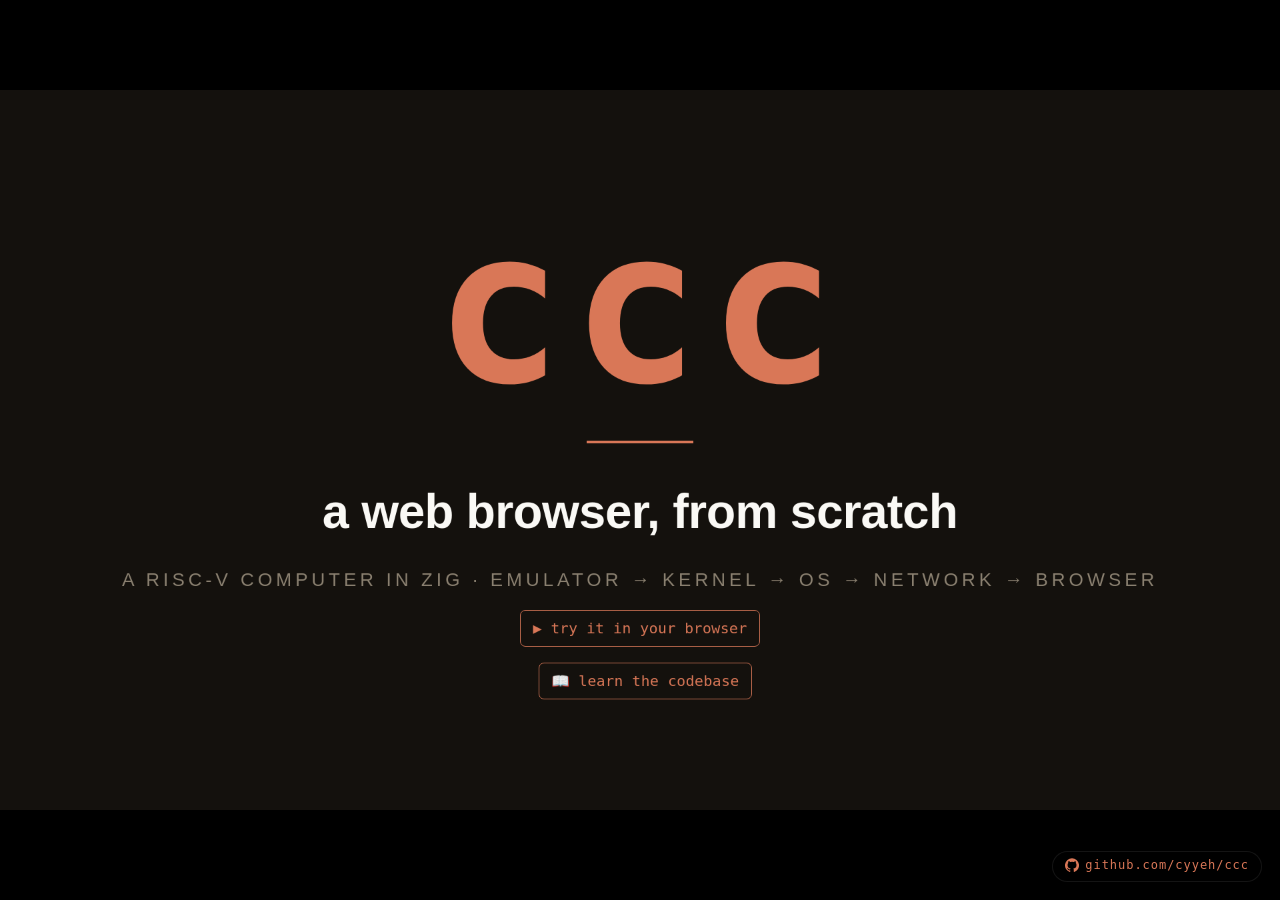
==== commit 067263b0: "docs: add ccc-learn companion learning platform Static-site SPA under docs/ccc-learn/ that walks the" ====
--- a/index.html
+++ b/index.html
@@ -320,6 +320,7 @@
     <div class="title-line-1">a web browser, from scratch</div>
     <div class="title-line-2">a RISC-V computer in Zig · emulator → kernel → OS → network → browser</div>
     <a class="demo-link" href="web/">▶ try it in your browser</a>
+    <a class="demo-link" href="docs/ccc-learn/" style="margin-left: 16px;">📖 learn the codebase</a>
   </section>
 
   <!-- 2: Table of contents · five phases -->
@@ -345,7 +346,7 @@
       <div class="toc-row">
         <div class="toc-num">3</div>
         <div class="toc-body">
-          <div class="toc-head">Multi-process OS + shell <span class="toc-status active">complete · 3.a + 3.b + 3.c + 3.d + 3.e + 3.f done</span></div>
+          <div class="toc-head">Multi-process OS + shell <span class="toc-status done">✓ complete</span></div>
           <div class="toc-sub">Process scheduler · fork/exec · block device · filesystem · tiny shell, <code class="inline">ls</code>/<code class="inline">cat</code>, an editor. <strong>Plans 3.A + 3.B + 3.C + 3.D + 3.E + 3.F landed (Phase 3 done):</strong> emulator PLIC + block + UART RX, the kernel-side <code class="inline">ptable</code> / scheduler / <code class="inline">swtch</code> / ELF loader, the full Unix-shaped <code class="inline">fork</code> / <code class="inline">exec</code> / <code class="inline">wait</code> / <code class="inline">exit</code> / kill-flag lifecycle, the read-side filesystem (bufcache + inode cache + <code class="inline">namei</code> · <code class="inline">/bin/init</code> from disk), the <strong>write side + console + shell</strong> — <code class="inline">writei</code> / <code class="inline">ialloc</code> / <code class="inline">itrunc</code> / <code class="inline">dirlink</code>, cooked-mode line discipline on fd 0/1/2, and a real <code class="inline">sh</code> driving <code class="inline">ls</code> / <code class="inline">cat</code> / <code class="inline">echo</code> / <code class="inline">mkdir</code> / <code class="inline">rm</code>, and finally the <strong>cursor-moving <code class="inline">edit</code> binary + <code class="inline">e2e-persist</code></strong> that proves writes survive emulator restart.</div>
         </div>
       </div>
@@ -1573,8 +1574,8 @@
   <section data-label="Ch 3.F · editor + persistence">
     <div class="slide-label">chapter 3.f · editor + persistence (final demo)</div>
     <h2 class="slide-title"><span class="accent">Chapter 3.F</span> — editor + persistence (final demo)</h2>
-    <p class="plain">Plan 3.E wired raw-mode in the kernel but never exercised it. Plan 3.F finally does, with a cursor-moving <code>edit</code> binary: <code>console_set_mode(1)</code> on entry, <code>console_set_mode(0)</code> on exit, a 16 KB content buffer with a single byte-offset cursor, and a redraw-on-every-keystroke ANSI loop dispatching ESC [ A/B/C/D arrows + printables + backspace + <code>^S</code> save + <code>^X</code> exit. <code>e2e-editor</code> drives the canonical session via a 43-byte binary fixture. <code>e2e-persist</code> proves the kernel's <code>bwrite</code> path actually persists by running ccc twice on the same disk image and asserting pass 2 sees pass 1's writes.</p>
-    <div class="caption">Phase 3 §Definition of Done holds end-to-end. <code>kernel.elf</code> + <code>shell-fs.img</code> boot to a shell, run our own programs, edit files interactively, observe changes survive emulator restarts. Next: Phase 4 (network stack) or Phase 6 (framebuffer + compositor — already specced as optional).</div>
+    <p class="plain">Plan 3.E wired raw-mode in the kernel but never exercised it. Plan 3.F finally does, with a cursor-moving <code class="inline">edit</code> binary: <code class="inline">console_set_mode(1)</code> on entry, <code class="inline">console_set_mode(0)</code> on exit, a 16 KB content buffer with a single byte-offset cursor, and a redraw-on-every-keystroke ANSI loop dispatching ESC [ A/B/C/D arrows + printables + backspace + <code class="inline">^S</code> save + <code class="inline">^X</code> exit. <code class="inline">e2e-editor</code> drives the canonical session via a 43-byte binary fixture. <code class="inline">e2e-persist</code> proves the kernel's <code class="inline">bwrite</code> path actually persists by running ccc twice on the same disk image and asserting pass 2 sees pass 1's writes. <code class="inline">e2e-cancel</code> closes the last DoD bullet — pipes <code class="inline">cat\n\x03exit\n</code> and asserts <code class="inline">cat\n^C\n$ exit</code> appears in stdout, exercising the full kill-flag chain (<code class="inline">console.feedByte(0x03)</code> → <code class="inline">proc.kill(fg_pid)</code> → <code class="inline">killed</code> flag → <code class="inline">console.read</code> returns -1 → syscall dispatch calls <code class="inline">proc.exit</code>).</p>
+    <div class="caption">Phase 3 §Definition of Done holds end-to-end. <code class="inline">kernel.elf</code> + <code class="inline">shell-fs.img</code> boot to a shell, run our own programs, edit files interactively, observe changes survive emulator restarts, <code class="inline">^C</code> cancels foreground programs. Next: Phase 4 (network stack) or Phase 6 (framebuffer + compositor — already specced as optional).</div>
   </section>
 
   <!-- Epilogue · where we are -->
@@ -1582,7 +1583,7 @@
     <div class="slide-label">epilogue · where we are</div>
     <h2 class="slide-title">Phase 1 · <span class="accent">complete</span>. Phase 2 · <span class="accent">complete</span>. Phase 3 · <span class="accent">complete</span>.</h2>
     <p class="plain">Phase 1 asked: can we run <code>hello world</code> end-to-end on an emulator we wrote? Yes. Phase 2 asked: can we host a real OS kernel? Also yes — three privilege levels, Sv32 paging, trap delegation, async timers, a one-process scheduler stub, and a user program that prints how many times the timer fired while it ran. Phase 3 is a multi-process OS with a filesystem and a shell — <strong>Plan 3.A</strong> landed the emulator-side hardware (PLIC, block device, UART RX); <strong>Plan 3.B</strong> landed the kernel-side multi-process foundation (free-list <code>page_alloc</code>, <code>ptable[16]</code>, round-robin scheduler with <code>swtch</code>, kernel-side ELF loader); <strong>Plan 3.C</strong> landed the full Unix-shaped process lifecycle — <code>fork</code>, <code>execve</code>, <code>wait4</code>, <code>exit</code>, and a kill-flag — with <code>init</code> forking <code>/bin/hello</code> end-to-end on real ELFs; <strong>Plan 3.D</strong> landed the read-side filesystem — bufcache, block driver with sleep-on-IRQ, inode cache + <code>bmap</code> + <code>readi</code>, <code>namei</code>, file table, seven new syscalls, and a host-side <code>mkfs</code> that builds a 4 MB image, with <code>/bin/init</code> loaded from disk; <strong>Plan 3.E</strong> just landed the write side + console + shell — <code>writei</code>/<code>ialloc</code>/<code>itrunc</code>/<code>dirlink</code>, cooked-mode line discipline on fd 0/1/2 driven by UART RX through PLIC IRQ #10, a small userland stdlib, and seven user binaries including a real <code>sh</code>. The OS finally has an interactive prompt. <strong>Plan 3.F</strong> wrapped Phase 3 — a cursor-moving <code>edit</code> binary that exercises the raw-mode console arm 3.E left wired-but-unexercised, plus an <code>e2e-persist</code> test that proves on-disk writes survive emulator restart. Phase 3 §Definition of Done holds: boot to a shell, run our own programs, edit files interactively, observe changes persist across reboots.</p>
-    <div class="two-col" style="grid-template-columns: 1.25fr 1fr; gap: 64px;">
+    <div class="two-col" style="grid-template-columns: 1fr; gap: 64px;">
       <div class="check-list">
         <div class="row">
           <div class="head">✓ 1.A · baseline emulator</div>
@@ -1636,11 +1637,11 @@
           <div class="head">✓ 3.E · FS write + console + shell</div>
           <div class="sub"><code class="inline">writei</code>/<code class="inline">bmap</code> lazy alloc · <code class="inline">iupdate</code>/<code class="inline">ialloc</code>/<code class="inline">itrunc</code> · <code class="inline">dirlink</code>/<code class="inline">dirunlink</code> · <code class="inline">fsops.create</code>/<code class="inline">unlink</code> · <code class="inline">mkdirat</code>/<code class="inline">unlinkat</code> + <code class="inline">openat</code> <code class="inline">O_CREAT</code>/<code class="inline">O_TRUNC</code>/<code class="inline">O_APPEND</code> · console fd 0/1/2 cooked-mode line discipline · UART RX via PLIC #10 · scheduler WFI + <code class="inline">sepc</code>+4 + paced <code class="inline">rx_pump</code> · userland stdlib (<code class="inline">start.S</code>/<code class="inline">usys.S</code>/<code class="inline">ulib</code>/<code class="inline">uprintf</code>) · <code class="inline">init_shell</code>/<code class="inline">sh</code>/<code class="inline">ls</code>/<code class="inline">cat</code>/<code class="inline">echo</code>/<code class="inline">mkdir</code>/<code class="inline">rm</code> · <code class="inline">shell-fs.img</code> · <code class="inline">e2e-shell</code></div>
         </div>
-      </div>
         <div class="row">
           <div class="head">✓ 3.F · editor + persistence</div>
-          <div class="sub">cursor-moving <code class="inline">edit.zig</code> · raw-mode console exercised · 16 KB content buffer · ESC [ A/B/C/D arrow parser · ANSI redraw (clear + home + buffer + position) · <code class="inline">^S</code> save (close + O_TRUNC re-open) · <code class="inline">^X</code> exit + cooked restore · <code class="inline">e2e-editor</code> (43-byte fixture: edit → 2× right → Y → ^S^X → cat asserts <code class="inline">heYllo from phase 3</code>) · <code class="inline">e2e-persist</code> (two ccc passes on copied image; pass 2 sees pass 1's writes)</div>
-        </div>
+          <div class="sub">cursor-moving <code class="inline">edit.zig</code> · raw-mode console exercised · 16 KB content buffer · ESC [ A/B/C/D arrow parser · ANSI redraw (clear + home + buffer + position) · <code class="inline">^S</code> save (close + O_TRUNC re-open) · <code class="inline">^X</code> exit + cooked restore · <code class="inline">e2e-editor</code> (43-byte fixture: edit → 2× right → Y → ^S^X → cat asserts <code class="inline">heYllo from phase 3</code>) · <code class="inline">e2e-persist</code> (two ccc passes on copied image; pass 2 sees pass 1's writes) · <code class="inline">e2e-cancel</code> (10-byte fixture <code class="inline">cat\n\x03exit\n</code> proves ^C kill-flag end-to-end)</div>
+        </div>
+      </div>
     </div>
   </section>
 
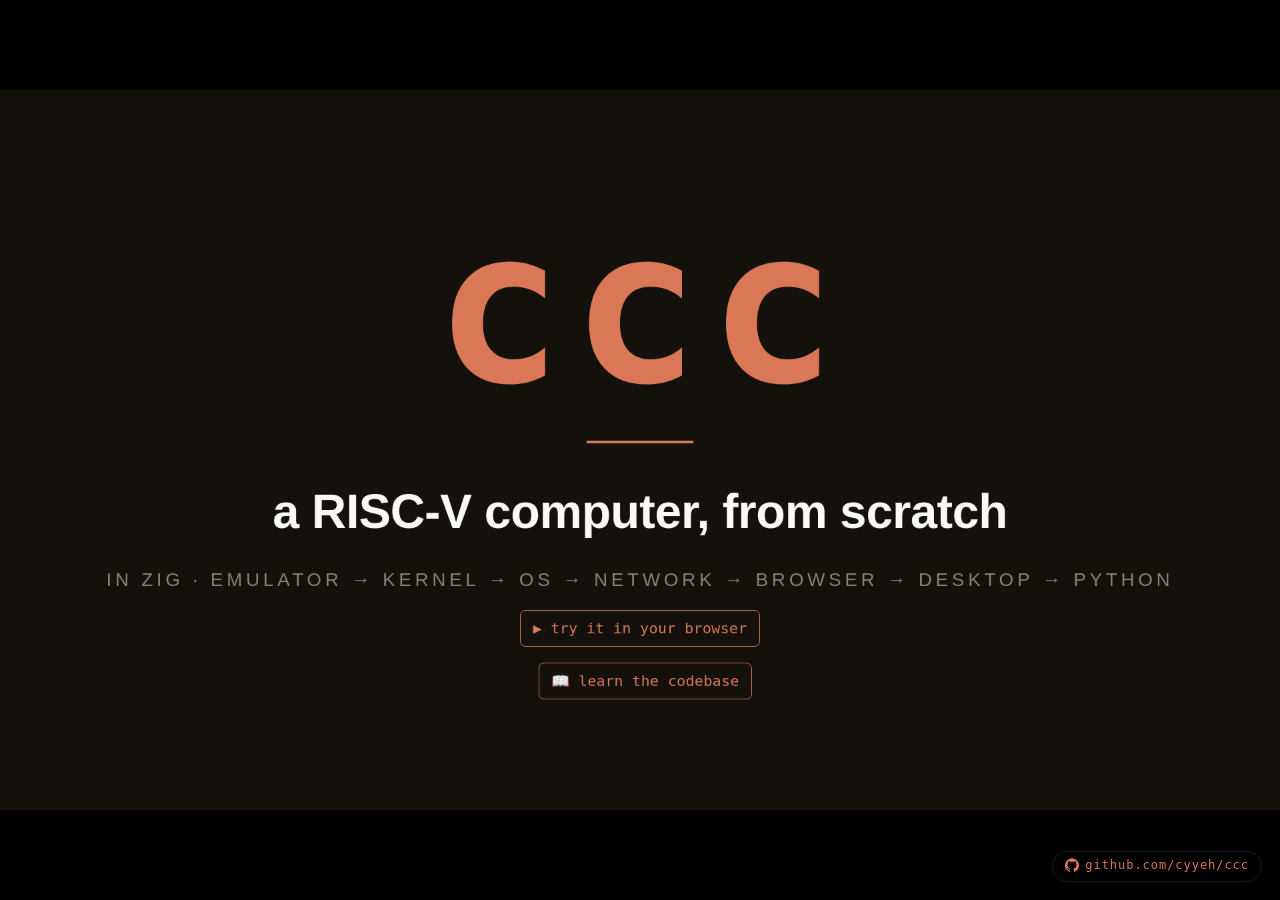
==== commit c20db3ca: "docs: promote Phase 6 + Phase 7 from optional to in-scope in README and deck Reframes the project ta" ====
--- a/index.html
+++ b/index.html
@@ -2,7 +2,7 @@
 <html lang="en">
 <head>
   <meta charset="utf-8">
-  <title>ccc — a web browser, from scratch</title>
+  <title>ccc — a RISC-V computer, from scratch</title>
   <meta name="viewport" content="width=device-width, initial-scale=1">
   <script src="deck-stage.js" defer></script>
   <style>
@@ -317,17 +317,17 @@
   <section class="title" data-label="Title">
     <div class="brand">ccc</div>
     <div class="brand-rule"></div>
-    <div class="title-line-1">a web browser, from scratch</div>
-    <div class="title-line-2">a RISC-V computer in Zig · emulator → kernel → OS → network → browser</div>
+    <div class="title-line-1">a RISC-V computer, from scratch</div>
+    <div class="title-line-2">in Zig · emulator → kernel → OS → network → browser → desktop → python</div>
     <a class="demo-link" href="web/">▶ try it in your browser</a>
     <a class="demo-link" href="docs/ccc-learn/" style="margin-left: 16px;">📖 learn the codebase</a>
   </section>
 
-  <!-- 2: Table of contents · five phases -->
-  <section data-label="Contents · five phases">
+  <!-- 2: Table of contents · seven phases -->
+  <section data-label="Contents · seven phases">
     <div class="slide-label">contents · the project</div>
-    <h2 class="slide-title">Five phases, <span class="accent">one browser</span></h2>
-    <p class="plain">The end goal: boot our own kernel, talk to a server we control, and render plain HTML in a terminal-mode browser — everything written from scratch. No Linux. No TLS. That arc splits into five phases, each with its own spec and plan. <strong>Phase 6</strong> is an optional graphical addendum — framebuffer, compositor, windowed apps — orthogonal to the browser goal.</p>
+    <h2 class="slide-title">Seven phases, <span class="accent">one computer</span></h2>
+    <p class="plain">The original target: boot our own kernel, talk to a server we control, and render plain HTML in a terminal-mode browser — everything written from scratch. No Linux. No TLS. The roadmap then keeps going past that finish line: <strong>Phase 6</strong> reverses the original "no graphics" stance with a framebuffer + compositor + windowed apps, and <strong>Phase 7</strong> ports real <strong>CPython 3.12</strong> on top of Phase 3's kernel. Both are now in scope, not optional.</p>
     <div class="toc">
       <div class="toc-row">
         <div class="toc-num">1</div>
@@ -367,12 +367,19 @@
       <div class="toc-row">
         <div class="toc-num">6</div>
         <div class="toc-body">
-          <div class="toc-head">Framebuffer + compositor + windowed apps <span class="toc-status optional">optional · addendum</span></div>
+          <div class="toc-head">Framebuffer + compositor + windowed apps <span class="toc-status upcoming">upcoming</span></div>
           <div class="toc-sub">Linear framebuffer · mouse + keyboard input · kernel <code class="inline">mmap</code> + pipes · userland <code class="inline">wm</code> compositor · windowed <code class="inline">clock</code>, <code class="inline">calc</code>, and <code class="inline">term</code> demos. Reverses the original "no graphics" stance.</div>
         </div>
       </div>
-    </div>
-    <div class="caption">This deck walks <strong>Phase 1</strong> and <strong>Phase 2</strong> in full, plus <strong>Plans 3.A, 3.B, 3.C, 3.D, 3.E, and 3.F</strong> — the emulator-side substrate, the kernel-side multi-process foundation, the Unix-shaped process lifecycle, the read-side filesystem that finally loads <code class="inline">/bin/init</code> from disk, the write-side + console + shell that gives the OS its first interactive prompt, and the cursor-moving <code class="inline">edit</code> binary + persistence test that closes Phase 3.</div>
+      <div class="toc-row">
+        <div class="toc-num">7</div>
+        <div class="toc-body">
+          <div class="toc-head">CPython 3.12 port <span class="toc-status upcoming">upcoming</span></div>
+          <div class="toc-sub">Real CPython 3.12 as <code class="inline">/bin/python</code> — picolibc + dlmalloc + frozen stdlib on top of Phase 3's kernel. REPL, scripts, exceptions, <code class="inline">^C</code> → <code class="inline">KeyboardInterrupt</code>. <code class="inline">python /usr/lib/demo/pi.py 50</code> prints 50 digits of π through <code class="inline">_pydecimal</code>.</div>
+        </div>
+      </div>
+    </div>
+    <div class="caption">This deck walks <strong>Phase 1</strong> and <strong>Phase 2</strong> in full, plus <strong>Plans 3.A, 3.B, 3.C, 3.D, 3.E, and 3.F</strong> — the emulator-side substrate, the kernel-side multi-process foundation, the Unix-shaped process lifecycle, the read-side filesystem that finally loads <code class="inline">/bin/init</code> from disk, the write-side + console + shell that gives the OS its first interactive prompt, and the cursor-moving <code class="inline">edit</code> binary + persistence test that closes Phase 3. <strong>Phases 4–7</strong> are specced and queued.</div>
   </section>
 
   <!-- 3: Chapter 1.A · the hart -->
@@ -1575,7 +1582,7 @@
     <div class="slide-label">chapter 3.f · editor + persistence (final demo)</div>
     <h2 class="slide-title"><span class="accent">Chapter 3.F</span> — editor + persistence (final demo)</h2>
     <p class="plain">Plan 3.E wired raw-mode in the kernel but never exercised it. Plan 3.F finally does, with a cursor-moving <code class="inline">edit</code> binary: <code class="inline">console_set_mode(1)</code> on entry, <code class="inline">console_set_mode(0)</code> on exit, a 16 KB content buffer with a single byte-offset cursor, and a redraw-on-every-keystroke ANSI loop dispatching ESC [ A/B/C/D arrows + printables + backspace + <code class="inline">^S</code> save + <code class="inline">^X</code> exit. <code class="inline">e2e-editor</code> drives the canonical session via a 43-byte binary fixture. <code class="inline">e2e-persist</code> proves the kernel's <code class="inline">bwrite</code> path actually persists by running ccc twice on the same disk image and asserting pass 2 sees pass 1's writes. <code class="inline">e2e-cancel</code> closes the last DoD bullet — pipes <code class="inline">cat\n\x03exit\n</code> and asserts <code class="inline">cat\n^C\n$ exit</code> appears in stdout, exercising the full kill-flag chain (<code class="inline">console.feedByte(0x03)</code> → <code class="inline">proc.kill(fg_pid)</code> → <code class="inline">killed</code> flag → <code class="inline">console.read</code> returns -1 → syscall dispatch calls <code class="inline">proc.exit</code>).</p>
-    <div class="caption">Phase 3 §Definition of Done holds end-to-end. <code class="inline">kernel.elf</code> + <code class="inline">shell-fs.img</code> boot to a shell, run our own programs, edit files interactively, observe changes survive emulator restarts, <code class="inline">^C</code> cancels foreground programs. Next: Phase 4 (network stack) or Phase 6 (framebuffer + compositor — already specced as optional).</div>
+    <div class="caption">Phase 3 §Definition of Done holds end-to-end. <code class="inline">kernel.elf</code> + <code class="inline">shell-fs.img</code> boot to a shell, run our own programs, edit files interactively, observe changes survive emulator restarts, <code class="inline">^C</code> cancels foreground programs. Next: Phase 4 (network stack) → Phase 5 (HTTP/1.0 + text browser) → Phase 6 (framebuffer + compositor) → Phase 7 (CPython 3.12 port).</div>
   </section>
 
   <!-- Epilogue · where we are -->
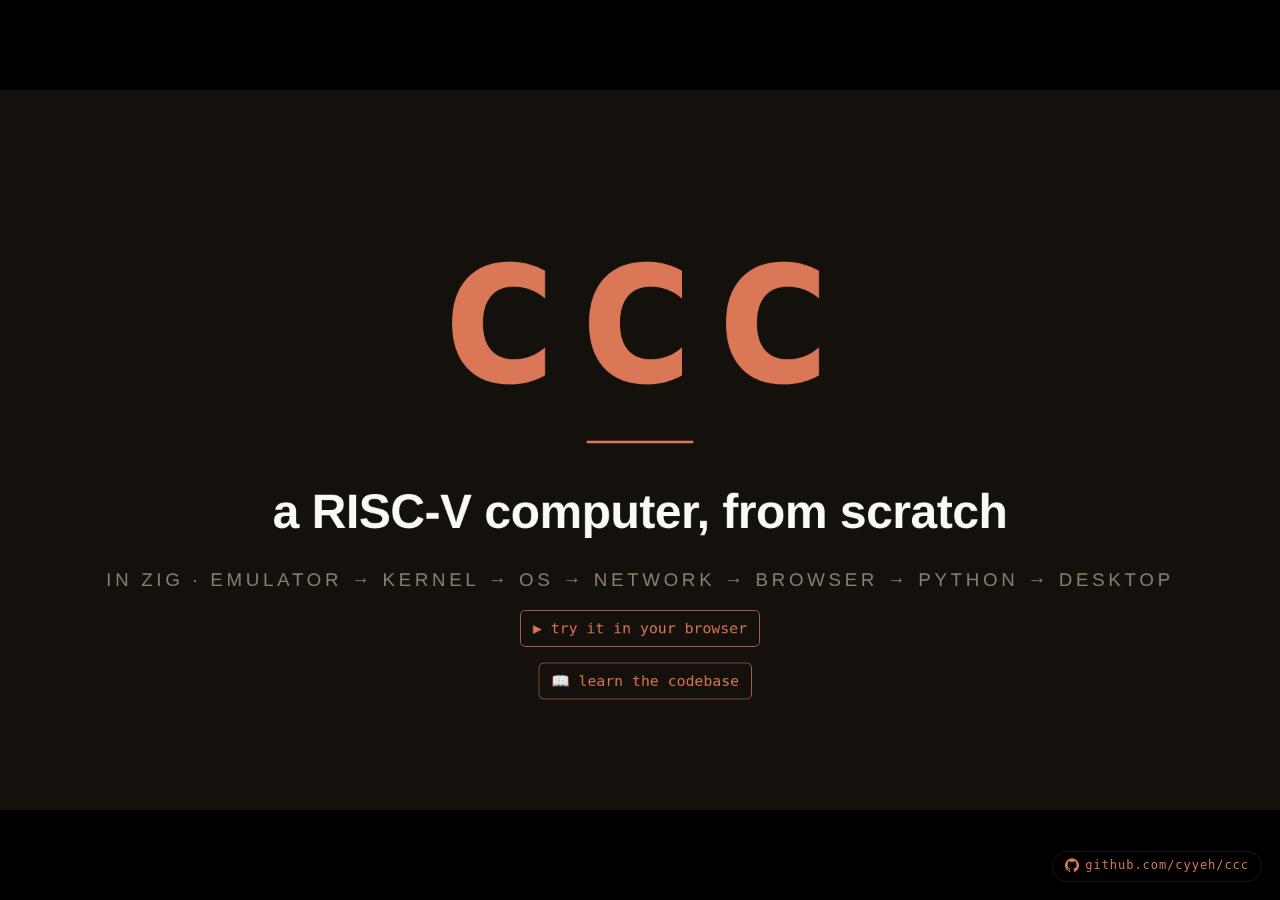
==== commit b67009b8: "docs: swap Phase 6 and Phase 7 — CPython port before framebuffer Reflects the recommended implementa" ====
--- a/index.html
+++ b/index.html
@@ -318,7 +318,7 @@
     <div class="brand">ccc</div>
     <div class="brand-rule"></div>
     <div class="title-line-1">a RISC-V computer, from scratch</div>
-    <div class="title-line-2">in Zig · emulator → kernel → OS → network → browser → desktop → python</div>
+    <div class="title-line-2">in Zig · emulator → kernel → OS → network → browser → python → desktop</div>
     <a class="demo-link" href="web/">▶ try it in your browser</a>
     <a class="demo-link" href="docs/ccc-learn/" style="margin-left: 16px;">📖 learn the codebase</a>
   </section>
@@ -327,7 +327,7 @@
   <section data-label="Contents · seven phases">
     <div class="slide-label">contents · the project</div>
     <h2 class="slide-title">Seven phases, <span class="accent">one computer</span></h2>
-    <p class="plain">The original target: boot our own kernel, talk to a server we control, and render plain HTML in a terminal-mode browser — everything written from scratch. No Linux. No TLS. The roadmap then keeps going past that finish line: <strong>Phase 6</strong> reverses the original "no graphics" stance with a framebuffer + compositor + windowed apps, and <strong>Phase 7</strong> ports real <strong>CPython 3.12</strong> on top of Phase 3's kernel. Both are now in scope, not optional.</p>
+    <p class="plain">The original target: boot our own kernel, talk to a server we control, and render plain HTML in a terminal-mode browser — everything written from scratch. No Linux. No TLS. The roadmap then keeps going past that finish line: <strong>Phase 6</strong> ports real <strong>CPython 3.12</strong> on top of Phase 3's kernel, and <strong>Phase 7</strong> reverses the original "no graphics" stance with a framebuffer + compositor + windowed apps. Both are now in scope, not optional.</p>
     <div class="toc">
       <div class="toc-row">
         <div class="toc-num">1</div>
@@ -367,15 +367,15 @@
       <div class="toc-row">
         <div class="toc-num">6</div>
         <div class="toc-body">
-          <div class="toc-head">Framebuffer + compositor + windowed apps <span class="toc-status upcoming">upcoming</span></div>
-          <div class="toc-sub">Linear framebuffer · mouse + keyboard input · kernel <code class="inline">mmap</code> + pipes · userland <code class="inline">wm</code> compositor · windowed <code class="inline">clock</code>, <code class="inline">calc</code>, and <code class="inline">term</code> demos. Reverses the original "no graphics" stance.</div>
+          <div class="toc-head">CPython 3.12 port <span class="toc-status upcoming">upcoming</span></div>
+          <div class="toc-sub">Real CPython 3.12 as <code class="inline">/bin/python</code> — picolibc + dlmalloc + frozen stdlib on top of Phase 3's kernel. REPL, scripts, exceptions, <code class="inline">^C</code> → <code class="inline">KeyboardInterrupt</code>. <code class="inline">python /usr/lib/demo/pi.py 50</code> prints 50 digits of π through <code class="inline">_pydecimal</code>.</div>
         </div>
       </div>
       <div class="toc-row">
         <div class="toc-num">7</div>
         <div class="toc-body">
-          <div class="toc-head">CPython 3.12 port <span class="toc-status upcoming">upcoming</span></div>
-          <div class="toc-sub">Real CPython 3.12 as <code class="inline">/bin/python</code> — picolibc + dlmalloc + frozen stdlib on top of Phase 3's kernel. REPL, scripts, exceptions, <code class="inline">^C</code> → <code class="inline">KeyboardInterrupt</code>. <code class="inline">python /usr/lib/demo/pi.py 50</code> prints 50 digits of π through <code class="inline">_pydecimal</code>.</div>
+          <div class="toc-head">Framebuffer + compositor + windowed apps <span class="toc-status upcoming">upcoming</span></div>
+          <div class="toc-sub">Linear framebuffer · mouse + keyboard input · kernel <code class="inline">mmap</code> + pipes · userland <code class="inline">wm</code> compositor · windowed <code class="inline">clock</code>, <code class="inline">calc</code>, and <code class="inline">term</code> demos. Reverses the original "no graphics" stance.</div>
         </div>
       </div>
     </div>
@@ -1582,7 +1582,7 @@
     <div class="slide-label">chapter 3.f · editor + persistence (final demo)</div>
     <h2 class="slide-title"><span class="accent">Chapter 3.F</span> — editor + persistence (final demo)</h2>
     <p class="plain">Plan 3.E wired raw-mode in the kernel but never exercised it. Plan 3.F finally does, with a cursor-moving <code class="inline">edit</code> binary: <code class="inline">console_set_mode(1)</code> on entry, <code class="inline">console_set_mode(0)</code> on exit, a 16 KB content buffer with a single byte-offset cursor, and a redraw-on-every-keystroke ANSI loop dispatching ESC [ A/B/C/D arrows + printables + backspace + <code class="inline">^S</code> save + <code class="inline">^X</code> exit. <code class="inline">e2e-editor</code> drives the canonical session via a 43-byte binary fixture. <code class="inline">e2e-persist</code> proves the kernel's <code class="inline">bwrite</code> path actually persists by running ccc twice on the same disk image and asserting pass 2 sees pass 1's writes. <code class="inline">e2e-cancel</code> closes the last DoD bullet — pipes <code class="inline">cat\n\x03exit\n</code> and asserts <code class="inline">cat\n^C\n$ exit</code> appears in stdout, exercising the full kill-flag chain (<code class="inline">console.feedByte(0x03)</code> → <code class="inline">proc.kill(fg_pid)</code> → <code class="inline">killed</code> flag → <code class="inline">console.read</code> returns -1 → syscall dispatch calls <code class="inline">proc.exit</code>).</p>
-    <div class="caption">Phase 3 §Definition of Done holds end-to-end. <code class="inline">kernel.elf</code> + <code class="inline">shell-fs.img</code> boot to a shell, run our own programs, edit files interactively, observe changes survive emulator restarts, <code class="inline">^C</code> cancels foreground programs. Next: Phase 4 (network stack) → Phase 5 (HTTP/1.0 + text browser) → Phase 6 (framebuffer + compositor) → Phase 7 (CPython 3.12 port).</div>
+    <div class="caption">Phase 3 §Definition of Done holds end-to-end. <code class="inline">kernel.elf</code> + <code class="inline">shell-fs.img</code> boot to a shell, run our own programs, edit files interactively, observe changes survive emulator restarts, <code class="inline">^C</code> cancels foreground programs. Next: Phase 4 (network stack) → Phase 5 (HTTP/1.0 + text browser) → Phase 6 (CPython 3.12 port) → Phase 7 (framebuffer + compositor).</div>
   </section>
 
   <!-- Epilogue · where we are -->
